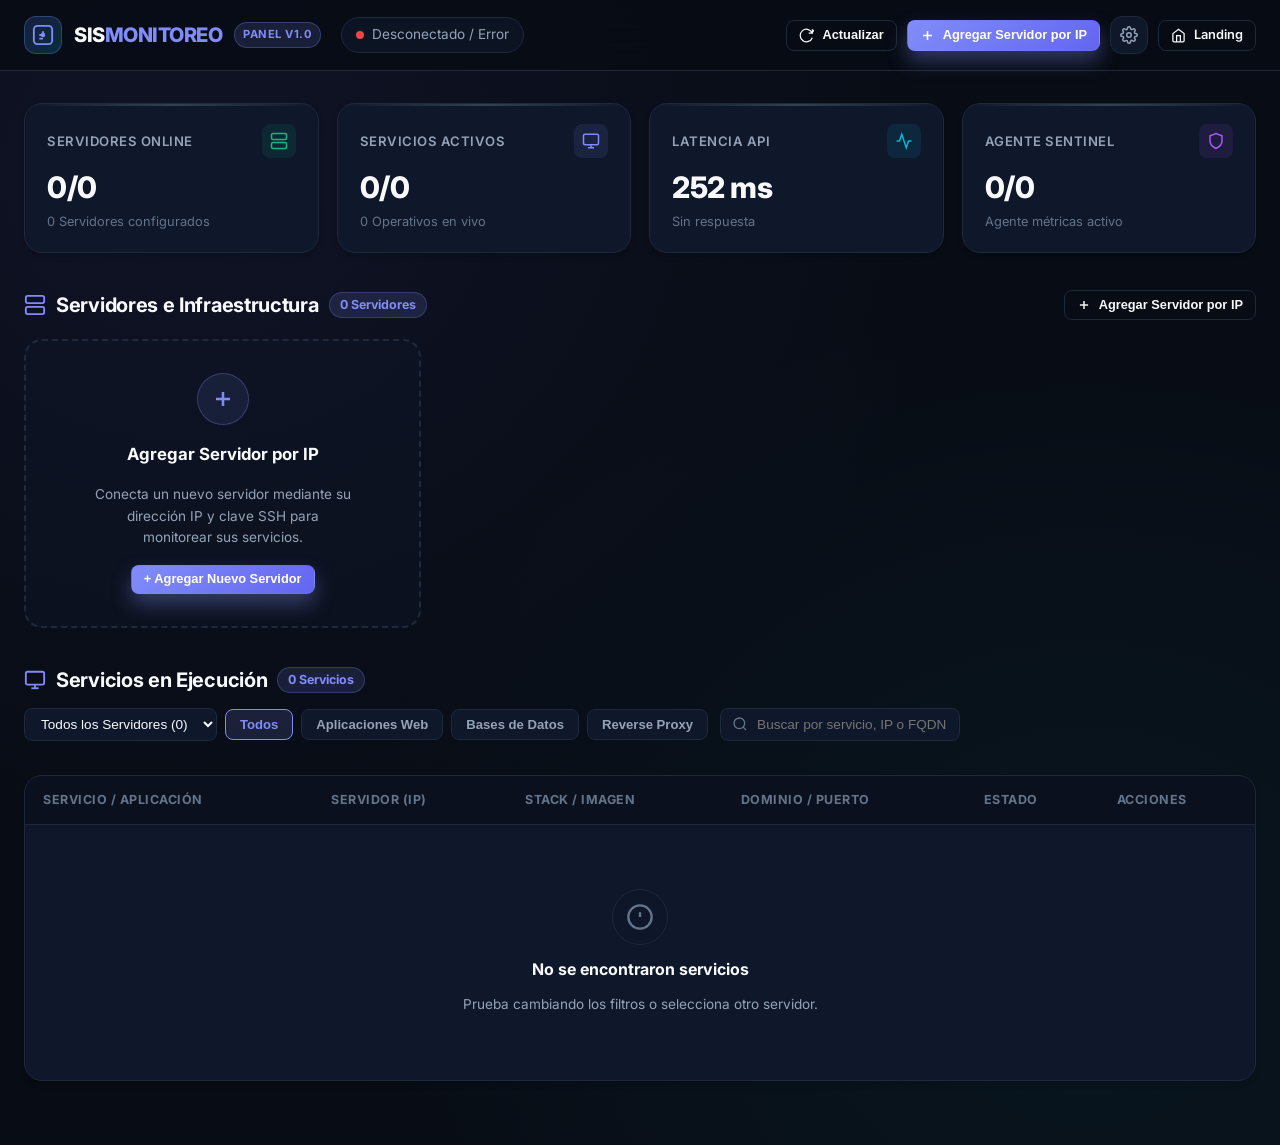
==== dashboard.html @ 20857695 "feat: panel de monitoreo con soporte para agregar servidores por IP y ver servicios en ejecucion" ====
<!DOCTYPE html>
<html lang="es">
<head>
  <meta charset="UTF-8">
  <meta name="viewport" content="width=device-width, initial-scale=1.0">
  <meta name="description" content="SIS MONITOREO — Panel de control en tiempo real para servidores, aplicaciones y servicios Docker autohospedados.">
  <title>SIS MONITOREO | Panel de Control y Servidores</title>
  <link rel="preconnect" href="https://fonts.googleapis.com">
  <link rel="preconnect" href="https://fonts.gstatic.com" crossorigin>
  <link href="https://fonts.googleapis.com/css2?family=Inter:wght@300;400;500;600;700;800&family=JetBrains+Mono:wght@400;500;600;700&display=swap" rel="stylesheet">
  <link rel="stylesheet" href="css/style.css">
  <link rel="stylesheet" href="css/dashboard.css">
</head>
<body class="dash-body">

  <!-- Header / Navigation -->
  <header class="dash-header">
    <div class="dash-nav-container">
      <div style="display:flex; align-items:center; gap:20px;">
        <a href="index.html" class="dash-brand" title="Volver a la página principal">
          <div class="dash-brand-icon">
            <svg width="22" height="22" viewBox="0 0 24 24" fill="none" stroke="currentColor" stroke-width="2">
              <rect x="2" y="2" width="20" height="20" rx="4"/>
              <path d="M12 8v4M8 12h4M12 16H8"/>
              <circle cx="12" cy="12" r="1.5" fill="currentColor"/>
            </svg>
          </div>
          <span class="dash-brand-text">SIS<span style="color:var(--primary)">MONITOREO</span></span>
          <span class="dash-brand-badge">Panel v1.0</span>
        </a>

        <!-- API Status Pill -->
        <div class="api-status-pill" id="apiStatusPill">
          <span class="status-dot" id="apiStatusDot"></span>
          <span id="apiStatusText">Conectando con Coolify...</span>
          <span class="badge-mini online" id="apiLatencyBadge" style="display:none;">0 ms</span>
        </div>
      </div>

      <!-- Action Buttons -->
      <div class="dash-actions">
        <button class="btn btn-outline btn-sm" id="btnRefresh" title="Actualizar datos de servidores y servicios">
          <svg width="15" height="15" viewBox="0 0 24 24" fill="none" stroke="currentColor" stroke-width="2">
            <path d="M21.5 2v6h-6M21.34 15.57a10 10 0 1 1-.57-8.38l5.67-5.67"/>
          </svg>
          <span>Actualizar</span>
        </button>

        <button class="btn btn-primary btn-sm" id="btnOpenAddServer">
          <svg width="15" height="15" viewBox="0 0 24 24" fill="none" stroke="currentColor" stroke-width="2.5">
            <line x1="12" y1="5" x2="12" y2="19"/>
            <line x1="5" y1="12" x2="19" y2="12"/>
          </svg>
          <span>Agregar Servidor por IP</span>
        </button>

        <button class="btn-icon" id="btnOpenConfig" title="Configurar conexión API Coolify">
          <svg width="18" height="18" viewBox="0 0 24 24" fill="none" stroke="currentColor" stroke-width="2">
            <circle cx="12" cy="12" r="3"/>
            <path d="M19.4 15a1.65 1.65 0 0 0 .33 1.82l.06.06a2 2 0 0 1 0 2.83 2 2 0 0 1-2.83 0l-.06-.06a1.65 1.65 0 0 0-1.82-.33 1.65 1.65 0 0 0-1 1.51V21a2 2 0 0 1-2 2 2 2 0 0 1-2-2v-.09A1.65 1.65 0 0 0 9 19.4a1.65 1.65 0 0 0-1.82.33l-.06.06a2 2 0 0 1-2.83 0 2 2 0 0 1 0-2.83l.06-.06a1.65 1.65 0 0 0 .33-1.82 1.65 1.65 0 0 0-1.51-1H3a2 2 0 0 1-2-2 2 2 0 0 1 2-2h.09A1.65 1.65 0 0 0 4.6 9a1.65 1.65 0 0 0-.33-1.82l-.06-.06a2 2 0 0 1 0-2.83 2 2 0 0 1 2.83 0l.06.06a1.65 1.65 0 0 0 1.82.33H9a1.65 1.65 0 0 0 1-1.51V3a2 2 0 0 1 2-2 2 2 0 0 1 2 2v.09a1.65 1.65 0 0 0 1 1.51 1.65 1.65 0 0 0 1.82-.33l.06-.06a2 2 0 0 1 2.83 0 2 2 0 0 1 0 2.83l-.06.06a1.65 1.65 0 0 0-.33 1.82V9a1.65 1.65 0 0 0 1.51 1H21a2 2 0 0 1 2 2 2 2 0 0 1-2 2h-.09a1.65 1.65 0 0 0-1.51 1z"/>
          </svg>
        </button>

        <a href="index.html" class="btn btn-outline btn-sm" title="Ir a la Landing Page">
          <svg width="15" height="15" viewBox="0 0 24 24" fill="none" stroke="currentColor" stroke-width="2">
            <path d="M3 9l9-7 9 7v11a2 2 0 0 1-2 2H5a2 2 0 0 1-2-2z"/>
            <polyline points="9 22 9 12 15 12 15 22"/>
          </svg>
          <span class="desktop-only">Landing</span>
        </a>
      </div>
    </div>
  </header>

  <!-- Main Content -->
  <main class="dash-main">

    <!-- KPI Metric Cards Row -->
    <div class="metrics-row">
      <div class="metric-card">
        <div class="metric-header">
          <span class="metric-label">Servidores Online</span>
          <div class="metric-icon-box green">
            <svg width="18" height="18" viewBox="0 0 24 24" fill="none" stroke="currentColor" stroke-width="2">
              <rect x="2" y="2" width="20" height="8" rx="2" ry="2"/>
              <rect x="2" y="14" width="20" height="8" rx="2" ry="2"/>
              <line x1="6" y1="6" x2="6.01" y2="6"/>
              <line x1="6" y1="18" x2="6.01" y2="18"/>
            </svg>
          </div>
        </div>
        <div class="metric-value" id="metricServersVal">--/--</div>
        <div class="metric-sub" id="metricServersSub">Cargando servidores...</div>
      </div>

      <div class="metric-card">
        <div class="metric-header">
          <span class="metric-label">Servicios Activos</span>
          <div class="metric-icon-box">
            <svg width="18" height="18" viewBox="0 0 24 24" fill="none" stroke="currentColor" stroke-width="2">
              <rect x="2" y="3" width="20" height="14" rx="2" ry="2"/>
              <line x1="8" y1="21" x2="16" y2="21"/>
              <line x1="12" y1="17" x2="12" y2="21"/>
            </svg>
          </div>
        </div>
        <div class="metric-value" id="metricServicesVal">--/--</div>
        <div class="metric-sub" id="metricServicesSub">Contenedores y aplicaciones</div>
      </div>

      <div class="metric-card">
        <div class="metric-header">
          <span class="metric-label">Latencia API</span>
          <div class="metric-icon-box cyan">
            <svg width="18" height="18" viewBox="0 0 24 24" fill="none" stroke="currentColor" stroke-width="2">
              <polyline points="22 12 18 12 15 21 9 3 6 12 2 12"/>
            </svg>
          </div>
        </div>
        <div class="metric-value" id="metricLatencyVal">-- ms</div>
        <div class="metric-sub" id="metricLatencySub">Comprobando...</div>
      </div>

      <div class="metric-card">
        <div class="metric-header">
          <span class="metric-label">Agente Sentinel</span>
          <div class="metric-icon-box purple">
            <svg width="18" height="18" viewBox="0 0 24 24" fill="none" stroke="currentColor" stroke-width="2">
              <path d="M12 22s8-4 8-10V5l-8-3-8 3v7c0 6 8 10 8 10z"/>
            </svg>
          </div>
        </div>
        <div class="metric-value" id="metricSentinelVal">--/--</div>
        <div class="metric-sub" id="metricSentinelSub">Métricas del sistema</div>
      </div>
    </div>

    <!-- Section: Servers Infrastructure -->
    <section class="servers-section">
      <div class="section-top-bar">
        <div class="section-heading">
          <svg width="22" height="22" viewBox="0 0 24 24" fill="none" stroke="var(--primary)" stroke-width="2">
            <rect x="2" y="2" width="20" height="8" rx="2" ry="2"/>
            <rect x="2" y="14" width="20" height="8" rx="2" ry="2"/>
            <line x1="6" y1="6" x2="6.01" y2="6"/>
            <line x1="6" y1="18" x2="6.01" y2="18"/>
          </svg>
          <h2>Servidores e Infraestructura</h2>
          <span class="section-counter" id="serversCount">0 Servidores</span>
        </div>

        <button class="btn btn-outline btn-sm" onclick="openAddServerModal()">
          <svg width="14" height="14" viewBox="0 0 24 24" fill="none" stroke="currentColor" stroke-width="2.5">
            <line x1="12" y1="5" x2="12" y2="19"/>
            <line x1="5" y1="12" x2="19" y2="12"/>
          </svg>
          <span>Agregar Servidor por IP</span>
        </button>
      </div>

      <!-- Servers Grid -->
      <div class="servers-grid" id="serversGrid">
        <!-- Rendered via JS -->
      </div>
    </section>

    <!-- Section: Running Services -->
    <section class="services-section" id="servicesSection">
      <div class="section-top-bar">
        <div class="section-heading">
          <svg width="22" height="22" viewBox="0 0 24 24" fill="none" stroke="var(--primary)" stroke-width="2">
            <rect x="2" y="3" width="20" height="14" rx="2" ry="2"/>
            <line x1="8" y1="21" x2="16" y2="21"/>
            <line x1="12" y1="17" x2="12" y2="21"/>
          </svg>
          <h2>Servicios en Ejecución</h2>
          <span class="section-counter" id="servicesCount">0 Servicios</span>
        </div>

        <!-- Filter and Search Controls -->
        <div class="filter-bar">
          <div class="filter-group">
            <select id="serverFilterSelect" style="padding:7px 12px; font-size:0.85rem; border-radius:var(--radius-sm); background:var(--bg-card); border:1px solid var(--border); color:var(--text); outline:none;">
              <option value="all">Todos los Servidores</option>
            </select>

            <button class="filter-btn active" data-type="all">Todos</button>
            <button class="filter-btn" data-type="application">Aplicaciones Web</button>
            <button class="filter-btn" data-type="database">Bases de Datos</button>
            <button class="filter-btn" data-type="proxy">Reverse Proxy</button>
          </div>

          <div class="search-input-box">
            <svg width="16" height="16" viewBox="0 0 24 24" fill="none" stroke="currentColor" stroke-width="2">
              <circle cx="11" cy="11" r="8"/>
              <line x1="21" y1="21" x2="16.65" y2="16.65"/>
            </svg>
            <input type="text" id="serviceSearchInput" placeholder="Buscar por servicio, IP o FQDN...">
          </div>
        </div>
      </div>

      <!-- Services Table -->
      <div class="services-table-wrapper">
        <table class="services-table">
          <thead>
            <tr>
              <th>Servicio / Aplicación</th>
              <th>Servidor (IP)</th>
              <th>Stack / Imagen</th>
              <th>Dominio / Puerto</th>
              <th>Estado</th>
              <th>Acciones</th>
            </tr>
          </thead>
          <tbody id="servicesTableBody">
            <!-- Rendered via JS -->
          </tbody>
        </table>
      </div>
    </section>

  </main>

  <!-- Modal: Agregar Servidor por IP -->
  <div class="modal-overlay" id="addServerModal">
    <div class="modal-card">
      <div class="modal-header">
        <h3>
          <svg width="22" height="22" viewBox="0 0 24 24" fill="none" stroke="var(--primary)" stroke-width="2">
            <rect x="2" y="2" width="20" height="8" rx="2" ry="2"/>
            <rect x="2" y="14" width="20" height="8" rx="2" ry="2"/>
            <line x1="6" y1="6" x2="6.01" y2="6"/>
            <line x1="6" y1="18" x2="6.01" y2="18"/>
          </svg>
          Agregar Servidor por IP
        </h3>
        <button class="modal-close-btn" onclick="closeAddServerModal()">
          <svg width="20" height="20" viewBox="0 0 24 24" fill="none" stroke="currentColor" stroke-width="2">
            <line x1="18" y1="6" x2="6" y2="18"/>
            <line x1="6" y1="6" x2="18" y2="18"/>
          </svg>
        </button>
      </div>

      <form id="addServerForm">
        <div class="modal-body">
          <div class="form-group">
            <label for="serverNameInput">Nombre descriptivo del Servidor</label>
            <input type="text" id="serverNameInput" placeholder="Ej: srv-web-produccion, srv-bd-01" required>
            <span class="form-hint">Un nombre que identifique la función del servidor.</span>
          </div>

          <div class="form-row-2">
            <div class="form-group">
              <label for="serverIpInput">Dirección IP o Hostname</label>
              <input type="text" id="serverIpInput" placeholder="Ej: 172.16.100.30 o 192.168.1.50" required>
              <span class="form-hint">IP accesible desde Coolify.</span>
            </div>

            <div class="form-group">
              <label for="serverPortInput">Puerto SSH</label>
              <input type="number" id="serverPortInput" value="22" min="1" max="65535" required>
              <span class="form-hint">Por defecto puerto 22.</span>
            </div>
          </div>

          <div class="form-row-2">
            <div class="form-group">
              <label for="serverUserInput">Usuario SSH</label>
              <input type="text" id="serverUserInput" value="root" required>
              <span class="form-hint">Usuario con permisos sudo/docker.</span>
            </div>

            <div class="form-group">
              <label for="serverPrivateKeySelect">Clave Privada SSH</label>
              <select id="serverPrivateKeySelect" required>
                <!-- Populated via JS -->
              </select>
              <span class="form-hint">Clave registrada en Coolify.</span>
            </div>
          </div>

          <!-- Quick SSH Agent Setup Guide -->
          <div class="form-group">
            <label>Paso Previo: Autorizar acceso SSH en el servidor remoto</label>
            <div class="code-snippet-box">
              <div class="code-snippet-header">
                <span>Comando para ejecutar en tu servidor remoto:</span>
                <button type="button" class="btn-copy-code" onclick="copyToClipboard(document.getElementById('sshCommandSnippet').textContent, 'Comando SSH copiado')">
                  <svg width="12" height="12" viewBox="0 0 24 24" fill="none" stroke="currentColor" stroke-width="2">
                    <rect x="9" y="9" width="13" height="13" rx="2" ry="2"/>
                    <path d="M5 15H4a2 2 0 0 1-2-2V4a2 2 0 0 1 2-2h9a2 2 0 0 1 2 2v1"/>
                  </svg>
                  Copiar comando
                </button>
              </div>
              <pre class="code-snippet-pre" id="sshCommandSnippet">mkdir -p ~/.ssh && echo "ssh-ed25519 AAAAC3NzaC1lZDI1NTE5AAAAIIIIie7EVIXix1uny2ltEIuTvFZTCz17aT61+4QWa6/a coolify" >> ~/.ssh/authorized_keys && chmod 700 ~/.ssh && chmod 600 ~/.ssh/authorized_keys</pre>
            </div>
            <span class="form-hint">Esto permite a Coolify conectarse por SSH, instalar el agente Sentinel y listar los servicios Docker y systemd.</span>
          </div>
        </div>

        <div class="modal-footer">
          <button type="button" class="btn btn-outline btn-sm" onclick="closeAddServerModal()">Cancelar</button>
          <button type="submit" class="btn btn-primary btn-sm" id="btnAddServerSubmit">
            Registrar y Validar Servidor
          </button>
        </div>
      </form>
    </div>
  </div>

  <!-- Modal: Instrucciones SSH / Agente -->
  <div class="modal-overlay" id="sshAgentModal">
    <div class="modal-card">
      <div class="modal-header">
        <h3>
          <svg width="22" height="22" viewBox="0 0 24 24" fill="none" stroke="var(--primary)" stroke-width="2">
            <polyline points="4 17 10 11 4 5"/>
            <line x1="12" y1="19" x2="20" y2="19"/>
          </svg>
          Instrucciones de Conexión SSH y Agente
        </h3>
        <button class="modal-close-btn" onclick="closeSshAgentModal()">
          <svg width="20" height="20" viewBox="0 0 24 24" fill="none" stroke="currentColor" stroke-width="2">
            <line x1="18" y1="6" x2="6" y2="18"/>
            <line x1="6" y1="6" x2="18" y2="18"/>
          </svg>
        </button>
      </div>

      <div class="modal-body">
        <p style="font-size:0.9rem; color:var(--text-muted);">
          Para conectar y monitorear el servidor <strong id="sshAgentTargetServer" style="color:var(--primary)">servidor</strong>, sigue estos sencillos pasos:
        </p>

        <div class="code-snippet-box">
          <div class="code-snippet-header">
            <span>Guía de Comandos:</span>
            <button type="button" class="btn-copy-code" onclick="copyToClipboard(document.getElementById('sshAgentFullCommand').textContent, 'Comandos copiados')">
              <svg width="12" height="12" viewBox="0 0 24 24" fill="none" stroke="currentColor" stroke-width="2">
                <rect x="9" y="9" width="13" height="13" rx="2" ry="2"/>
                <path d="M5 15H4a2 2 0 0 1-2-2V4a2 2 0 0 1 2-2h9a2 2 0 0 1 2 2v1"/>
              </svg>
              Copiar
            </button>
          </div>
          <pre class="code-snippet-pre" id="sshAgentFullCommand"></pre>
        </div>

        <div style="background:rgba(129, 140, 248, 0.08); border:1px solid rgba(129, 140, 248, 0.2); border-radius:var(--radius-sm); padding:12px; font-size:0.82rem; color:var(--text);">
          <strong style="color:var(--primary);">¿Cómo funciona el monitoreo?</strong><br>
          Al validar la conexión SSH, Coolify inicializa el agente <strong>Sentinel</strong> y el socket de Docker. Todos los contenedores, servicios y puertos se detectan automáticamente y se reportan en este panel en tiempo real.
        </div>
      </div>

      <div class="modal-footer">
        <button type="button" class="btn btn-primary btn-sm" onclick="closeSshAgentModal()">Entendido</button>
      </div>
    </div>
  </div>

  <!-- Modal: Configuración API Coolify -->
  <div class="modal-overlay" id="configModal">
    <div class="modal-card">
      <div class="modal-header">
        <h3>
          <svg width="22" height="22" viewBox="0 0 24 24" fill="none" stroke="var(--primary)" stroke-width="2">
            <circle cx="12" cy="12" r="3"/>
            <path d="M19.4 15a1.65 1.65 0 0 0 .33 1.82l.06.06a2 2 0 0 1 0 2.83 2 2 0 0 1-2.83 0l-.06-.06a1.65 1.65 0 0 0-1.82-.33 1.65 1.65 0 0 0-1 1.51V21a2 2 0 0 1-2 2 2 2 0 0 1-2-2v-.09A1.65 1.65 0 0 0 9 19.4a1.65 1.65 0 0 0-1.82.33l-.06.06a2 2 0 0 1-2.83 0 2 2 0 0 1 0-2.83l.06-.06a1.65 1.65 0 0 0 .33-1.82 1.65 1.65 0 0 0-1.51-1H3a2 2 0 0 1-2-2 2 2 0 0 1 2-2h.09A1.65 1.65 0 0 0 4.6 9a1.65 1.65 0 0 0-.33-1.82l-.06-.06a2 2 0 0 1 0-2.83 2 2 0 0 1 2.83 0l.06.06a1.65 1.65 0 0 0 1.82.33H9a1.65 1.65 0 0 0 1-1.51V3a2 2 0 0 1 2-2 2 2 0 0 1 2 2v.09a1.65 1.65 0 0 0 1 1.51 1.65 1.65 0 0 0 1.82-.33l.06-.06a2 2 0 0 1 2.83 0 2 2 0 0 1 0 2.83l-.06.06a1.65 1.65 0 0 0-.33 1.82V9a1.65 1.65 0 0 0 1.51 1H21a2 2 0 0 1 2 2 2 2 0 0 1-2 2h-.09a1.65 1.65 0 0 0-1.51 1z"/>
          </svg>
          Configuración API Coolify
        </h3>
        <button class="modal-close-btn" onclick="closeConfigModal()">
          <svg width="20" height="20" viewBox="0 0 24 24" fill="none" stroke="currentColor" stroke-width="2">
            <line x1="18" y1="6" x2="6" y2="18"/>
            <line x1="6" y1="6" x2="18" y2="18"/>
          </svg>
        </button>
      </div>

      <form id="configForm">
        <div class="modal-body">
          <div class="form-group">
            <label for="cfgApiUrl">URL Base de Coolify</label>
            <input type="url" id="cfgApiUrl" required placeholder="https://monitoreosrv.elalto.gob.bo">
            <span class="form-hint">Dirección de tu instancia de Coolify con HTTPS.</span>
          </div>

          <div class="form-group">
            <label for="cfgApiToken">Token de Acceso Bearer (API Token)</label>
            <input type="password" id="cfgApiToken" required placeholder="1|...">
            <span class="form-hint">Token generado en Coolify > Keys & Tokens > API Tokens.</span>
          </div>

          <div class="form-group">
            <label for="cfgRefreshInterval">Intervalo de Actualización Automática</label>
            <select id="cfgRefreshInterval">
              <option value="10">Cada 10 segundos (Alta frecuencia)</option>
              <option value="30" selected>Cada 30 segundos (Recomendado)</option>
              <option value="60">Cada 1 minuto</option>
              <option value="0">Desactivado (Solo manual)</option>
            </select>
          </div>
        </div>

        <div class="modal-footer">
          <button type="button" class="btn btn-outline btn-sm" onclick="closeConfigModal()">Cancelar</button>
          <button type="submit" class="btn btn-primary btn-sm">Guardar Configuración</button>
        </div>
      </form>
    </div>
  </div>

  <!-- Toast Container -->
  <div class="toast-container" id="toastContainer"></div>

  <!-- Scripts -->
  <script src="js/dashboard.js"></script>
</body>
</html>
---- css/style.css ----
/* ============================================
   SIS MONITOREO — Landing Page
   ============================================ */
:root {
  --bg: #080c14;
  --bg-panel: #0f172a;
  --bg-card: #111827;
  --border: #1e293b;
  --border-hover: #334155;

  --text: #f1f5f9;
  --text-muted: #94a3b8;
  --text-dim: #64748b;

  --accent: #818cf8;
  --accent-hover: #6366f1;
  --accent-glow: rgba(129, 140, 248, 0.35);

  --success: #34d399;
  --success-dark: #10b981;
  --danger: #fb7185;
  --danger-dark: #ef4444;
  --warning: #fbbf24;

  --radius: 14px;
  --radius-lg: 20px;
  --shadow: 0 20px 25px -5px rgba(0, 0, 0, 0.35),
            0 8px 10px -6px rgba(0, 0, 0, 0.25);
  --shadow-lg: 0 35px 50px -15px rgba(0, 0, 0, 0.45);

  --transition: 250ms cubic-bezier(0.4, 0, 0.2, 1);
}

* {
  margin: 0;
  padding: 0;
  box-sizing: border-box;
}

html {
  scroll-behavior: smooth;
}

body {
  background-color: var(--bg);
  color: var(--text);
  font-family: "Inter", -apple-system, BlinkMacSystemFont, "Segoe UI", Roboto,
    "Helvetica Neue", Arial, sans-serif;
  line-height: 1.6;
  overflow-x: hidden;
}

a {
  color: inherit;
  text-decoration: none;
}

img {
  display: block;
  max-width: 100%;
}

.section {
  padding: 72px 0;
  position: relative;
}

.section-alt {
  background-color: var(--bg-panel);
}

.container {
  width: 100%;
  max-width: 1200px;
  margin: 0 auto;
  padding: 0 24px;
}

/* ---------- Navbar ---------- */
.navbar {
  position: sticky;
  top: 0;
  z-index: 100;
  border-bottom: 1px solid var(--border);
  background: rgba(8, 12, 20, 0.7);
  backdrop-filter: blur(12px);
  -webkit-backdrop-filter: blur(12px);
}

.nav-container {
  max-width: 1200px;
  margin: 0 auto;
  padding: 0 24px;
  display: flex;
  align-items: center;
  justify-content: space-between;
  height: 72px;
}

.nav-logo {
  display: flex;
  align-items: center;
  gap: 10px;
  color: var(--text);
  font-weight: 800;
  font-size: 1.25rem;
  letter-spacing: -0.5px;
}

.nav-logo span {
  font-variant-numeric: tabular-nums;
}

.nav-links {
  display: flex;
  align-items: center;
  gap: 32px;
}

.nav-link {
  font-size: 0.95rem;
  font-weight: 500;
  color: var(--text-muted);
  transition: color var(--transition);
}

.nav-link:hover {
  color: var(--text);
}

.nav-actions {
  display: flex;
  align-items: center;
  gap: 12px;
}

.nav-toggle {
  display: none;
  background: transparent;
  border: none;
  cursor: pointer;
  padding: 6px;
}

.nav-toggle span {
  display: block;
  width: 22px;
  height: 2px;
  background: var(--text);
  border-radius: 2px;
  margin: 5px 0;
  transition: transform var(--transition), opacity var(--transition);
}

/* Buttons */
.btn {
  display: inline-flex;
  align-items: center;
  justify-content: center;
  gap: 8px;
  padding: 12px 24px;
  border-radius: 10px;
  font-weight: 600;
  font-size: 0.95rem;
  cursor: pointer;
  border: 1px solid transparent;
  transition: all var(--transition);
  line-height: 1;
}

.btn-primary {
  background: linear-gradient(135deg, var(--accent), #6366f1);
  color: #fff;
  box-shadow: 0 10px 20px var(--accent-glow);
}

.btn-primary:hover {
  transform: translateY(-2px);
  box-shadow: 0 15px 25px rgba(129, 140, 248, 0.45);
  filter: brightness(1.05);
}

.btn-outline {
  background: transparent;
  color: var(--text);
  border-color: var(--border);
}

.btn-outline:hover {
  border-color: var(--accent);
  color: var(--accent);
  background: rgba(129, 140, 248, 0.08);
}

.btn-lg {
  padding: 14px 28px;
  font-size: 1rem;
}

.btn-full {
  width: 100%;
}

/* ---------- Hero ---------- */
.hero {
  position: relative;
  padding-top: 120px;
  padding-bottom: 100px;
  overflow: hidden;
}

.hero::before {
  content: "";
  position: absolute;
  top: -10%;
  right: -10%;
  width: 600px;
  height: 600px;
  background: radial-gradient(circle, rgba(129, 140, 248, 0.15), transparent 60%);
  border-radius: 50%;
  z-index: -1;
}

.hero .container {
  display: grid;
  grid-template-columns: 1fr 1fr;
  gap: 64px;
  align-items: center;
}

.hero-badge {
  display: inline-flex;
  align-items: center;
  gap: 8px;
  padding: 6px 14px;
  background: rgba(129, 140, 248, 0.12);
  border: 1px solid rgba(129, 140, 248, 0.25);
  color: var(--accent);
  font-size: 0.85rem;
  font-weight: 600;
  border-radius: 999px;
  margin-bottom: 24px;
}

.hero-badge .dot {
  width: 8px;
  height: 8px;
  background: var(--success-dark);
  border-radius: 50%;
  box-shadow: 0 0 0 4px rgba(16, 185, 129, 0.2);
}

.hero-title {
  font-size: 3.25rem;
  font-weight: 800;
  line-height: 1.08;
  letter-spacing: -1px;
  margin-bottom: 20px;
  color: var(--text);
}

.hero-title span {
  /* placeholder if needed */
}

.hero-subtitle {
  font-size: 1.125rem;
  color: var(--text-muted);
  margin-bottom: 32px;
  max-width: 520px;
  line-height: 1.7;
}

.hero-cta {
  display: flex;
  gap: 16px;
  margin-bottom: 40px;
  flex-wrap: wrap;
}

.hero-stats {
  display: flex;
  gap: 24px;
  border-top: 1px solid var(--border);
  padding-top: 28px;
}

.stat {
  display: flex;
  align-items: baseline;
  gap: 6px;
}

.stat-divider {
  width: 1px;
  height: 18px;
  background: var(--border);
}

.stat-value {
  font-size: 1.5rem;
  font-weight: 800;
  color: var(--text);
  font-variant-numeric: tabular-nums;
}

.stat-label {
  font-size: 0.82rem;
  color: var(--text-dim);
}

/* Hero visual */
.hero-visual {
  position: relative;
}

.dashboard-frame {
  position: relative;
  background: var(--bg-card);
  border: 1px solid var(--border);
  border-radius: var(--radius-lg);
  padding: 24px;
  box-shadow: var(--shadow-lg);
}

.dashboard-header {
  display: flex;
  justify-content: space-between;
  align-items: center;
  margin-bottom: 20px;
  padding-bottom: 12px;
  border-bottom: 1px solid var(--border);
}

.dh-title {
  font-size: 0.95rem;
  font-weight: 600;
  color: var(--text);
}

.dh-status {
  display: flex;
  align-items: center;
  gap: 6px;
  font-size: 0.8rem;
  font-weight: 500;
  color: var(--text-muted);
}

.dh-dot {
  width: 7px;
  height: 7px;
  border-radius: 50%;
  background: var(--success-dark);
  box-shadow: 0 0 8px var(--success-dark);
}

.dh-dot.online {
  background: var(--success-dark);
}

.dashboard-grid {
  display: grid;
  grid-template-columns: repeat(3, 1fr);
  gap: 14px;
  margin-bottom: 24px;
}

.d-card {
  background: var(--bg);
  border: 1px solid var(--border);
  border-radius: 12px;
  padding: 16px;
  display: flex;
  flex-direction: column;
  gap: 4px;
}

.d-card.uptime {
  border-top: 3px solid var(--success-dark);
}

.d-card.response {
  border-top: 3px solid var(--accent);
}

.d-card.services {
  border-top: 3px solid var(--warning);
}

.d-label {
  font-size: 0.75rem;
  font-weight: 600;
  color: var(--text-dim);
  text-transform: uppercase;
  letter-spacing: 0.4px;
}

.d-value {
  font-size: 1.75rem;
  font-weight: 800;
  color: var(--text);
}

.d-trend {
  font-size: 0.78rem;
  font-weight: 500;
  color: var(--text-muted);
  margin-top: 2px;
}

.trend {
  font-weight: 700;
  margin-right: 4px;
}

.trend.up { color: var(--success-dark); }
.trend.down { color: var(--text-dim); }

.dashboard-list {
  margin-bottom: 20px;
  border: 1px solid var(--border);
  border-radius: 12px;
  overflow: hidden;
}

.dl-header {
  display: flex;
  background: var(--bg-card);
  padding: 10px 16px;
  font-size: 0.75rem;
  font-weight: 600;
  color: var(--text-dim);
  text-transform: uppercase;
  border-bottom: 1px solid var(--border);
}

.dl-item {
  display: flex;
  align-items: center;
  justify-content: space-between;
  padding: 10px 16px;
  border-bottom: 1px solid var(--border);
  font-size: 0.85rem;
}

.dl-item:last-child {
  border-bottom: none;
}

.dl-name {
  color: var(--text);
  flex: 1;
  min-width: 0;
}

.dl-badge {
  padding: 4px 10px;
  border-radius: 999px;
  font-size: 0.72rem;
  font-weight: 600;
  white-space: nowrap;
}

.dl-online {
  background: rgba(16, 185, 129, 0.15);
  color: var(--success-dark);
  border: 1px solid rgba(16, 185, 129, 0.3);
}

.dl-degraded {
  background: rgba(251, 191, 36, 0.15);
  color: var(--warning);
  border: 1px solid rgba(251, 191, 36, 0.3);
}

.dl-offline {
  background: rgba(239, 68, 68, 0.15);
  color: var(--danger-dark);
  border: 1px solid rgba(239, 68, 68, 0.3);
}

.dl-time {
  color: var(--text-muted);
  font-variant-numeric: tabular-nums;
}

.dashboard-sparkline {
  height: 70px;
  border-radius: 8px;
  overflow: hidden;
  background: rgba(129, 140, 248, 0.05);
}

/* ---------- Section headers ---------- */
.section-header {
  text-align: center;
  max-width: 720px;
  margin: 0 auto 56px;
}

.section-kicker {
  display: inline-flex;
  align-items: center;
  gap: 8px;
  padding: 6px 16px;
  background: rgba(129, 140, 248, 0.1);
  border: 1px solid rgba(129, 140, 248, 0.2);
  color: var(--accent);
  font-size: 0.8rem;
  font-weight: 600;
  border-radius: 999px;
  text-transform: uppercase;
  letter-spacing: 0.5px;
  margin-bottom: 14px;
}

.section-kicker::before {
  content: "";
  width: 6px;
  height: 6px;
  background: var(--accent);
  border-radius: 50%;
}

.section-title {
  font-size: 2.5rem;
  font-weight: 800;
  line-height: 1.15;
  letter-spacing: -0.5px;
  margin-bottom: 14px;
}

.section-text {
  font-size: 1.05rem;
  color: var(--text-muted);
  max-width: 640px;
  margin: 0 auto;
}

/* ---------- Features ---------- */
.features-grid {
  display: grid;
  grid-template-columns: repeat(3, 1fr);
  gap: 28px;
}

.feature-card {
  background: var(--bg-card);
  border: 1px solid var(--border);
  border-radius: var(--radius);
  padding: 32px 28px;
  transition: transform var(--transition), border-color var(--transition);
}

.feature-card:hover {
  transform: translateY(-4px);
  border-color: var(--border-hover);
}

.feature-icon {
  width: 48px;
  height: 48px;
  background: linear-gradient(135deg, var(--accent), #6366f1);
  border-radius: 12px;
  display: flex;
  align-items: center;
  justify-content: center;
  color: #fff;
  margin-bottom: 20px;
  box-shadow: 0 8px 16px var(--accent-glow);
}

.feature-icon svg {
  width: 24px;
  height: 24px;
}

.feature-badge {
  display: inline-block;
  padding: 4px 10px;
  background: rgba(129, 140, 248, 0.12);
  border: 1px solid rgba(129, 140, 248, 0.25);
  color: var(--accent);
  font-size: 0.72rem;
  font-weight: 600;
  border-radius: 6px;
  margin-bottom: 16px;
}

.feature-name {
  font-size: 1.15rem;
  font-weight: 700;
  margin-bottom: 12px;
  color: var(--text);
}

.feature-text {
  font-size: 0.95rem;
  color: var(--text-muted);
  line-height: 1.65;
}

/* ---------- How it works ---------- */
.steps {
  display: grid;
  grid-template-columns: repeat(3, 1fr);
  gap: 28px;
}

.step {
  background: var(--bg-card);
  border: 1px solid var(--border);
  border-radius: var(--radius-lg);
  padding: 40px 28px;
  position: relative;
  overflow: hidden;
}

.step::before {
  content: "";
  position: absolute;
  top: 0;
  left: 0;
  right: 0;
  height: 3px;
  background: linear-gradient(90deg, var(--accent), #6366f1);
}

.step-number {
  font-size: 2rem;
  font-weight: 900;
  color: var(--text-dim);
  margin-bottom: 20px;
}

.step-title {
  font-size: 1.25rem;
  font-weight: 700;
  margin-bottom: 12px;
  color: var(--text);
}

.step-text {
  font-size: 0.95rem;
  color: var(--text-muted);
  line-height: 1.6;
}

/* ---------- Pricing ---------- */
.pricing-grid {
  display: grid;
  grid-template-columns: repeat(3, 1fr);
  gap: 24px;
}

.pricing-card {
  background: var(--bg-card);
  border: 1px solid var(--border);
  border-radius: var(--radius-lg);
  padding: 40px 32px;
  display: flex;
  flex-direction: column;
  position: relative;
  transition: transform var(--transition), border-color var(--transition);
}

.pricing-card:hover {
  transform: translateY(-4px);
  border-color: var(--border-hover);
}

.pricing-card--featured {
  border-color: var(--accent);
  box-shadow: var(--shadow-lg);
  z-index: 1;
}

.pricing-ribbon {
  position: absolute;
  top: 16px;
  right: -16px;
  padding: 4px 40px;
  background: var(--accent);
  color: #fff;
  font-size: 0.75rem;
  font-weight: 700;
  text-transform: uppercase;
  letter-spacing: 0.5px;
  transform: rotate(45deg) translateY(-8px);
  transform-origin: top right;
  box-shadow: 0 4px 12px var(--accent-glow);
}

.pricing-head {
  margin-bottom: 28px;
}

.pricing-name {
  font-size: 1.5rem;
  font-weight: 800;
  margin-bottom: 10px;
  color: var(--text);
}

.pricing-price {
  display: flex;
  align-items: baseline;
  gap: 2px;
  font-size: 3rem;
  font-weight: 900;
  margin-bottom: 8px;
  color: var(--text);
  letter-spacing: -1px;
}

.pricing-price .currency {
  font-size: 1.25rem;
  color: var(--text-muted);
}

.pricing-price .period {
  font-size: 1rem;
  color: var(--text-muted);
  font-weight: 500;
}

.pricing-desc {
  font-size: 0.95rem;
  color: var(--text-muted);
}

.pricing-list {
  list-style: none;
  margin-bottom: 32px;
  flex: 1;
}

.pricing-list li {
  display: flex;
  align-items: center;
  gap: 12px;
  font-size: 0.95rem;
  color: var(--text-muted);
  margin-bottom: 14px;
}

.pricing-list .check {
  color: var(--success-dark);
  font-weight: 700;
}

/* ---------- FAQ ---------- */
.faq-grid {
  display: grid;
  grid-template-columns: repeat(2, 1fr);
  gap: 20px;
}

.faq-item {
  background: var(--bg-card);
  border: 1px solid var(--border);
  border-radius: var(--radius);
  overflow: hidden;
}

.faq-question {
  width: 100%;
  text-align: left;
  background: transparent;
  border: none;
  padding: 20px 24px;
  font-size: 1rem;
  font-weight: 600;
  color: var(--text);
  cursor: pointer;
  transition: background var(--transition);
  display: flex;
  justify-content: space-between;
  align-items: center;
}

.faq-question:hover {
  background: rgba(255, 255, 255, 0.03);
}

.faq-question::after {
  content: "+";
  font-size: 1.25rem;
  color: var(--accent);
  font-weight: 700;
}

.faq-answer {
  padding: 0 24px 20px;
  font-size: 0.95rem;
  color: var(--text-muted);
  line-height: 1.65;
}

.faq-answer[hidden] {
  display: none;
}

/* ---------- CTA ---------- */
.cta-section {
  overflow: hidden;
}

.cta-card {
  background: linear-gradient(135deg, #0f172a 0%, #111827 100%);
  border: 1px solid var(--border);
  border-radius: var(--radius-lg);
  padding: 64px 40px;
  text-align: center;
  box-shadow: var(--shadow-lg);
  position: relative;
  overflow: hidden;
}

.cta-card::before {
  content: "";
  position: absolute;
  top: -50%;
  left: -50%;
  width: 200%;
  height: 200%;
  background: radial-gradient(circle at 30% 20%, rgba(129, 140, 248, 0.12), transparent 55%);
  z-index: 0;
}

.cta-content {
  position: relative;
  z-index: 1;
}

.cta-title {
  font-size: 2.25rem;
  font-weight: 800;
  margin-bottom: 14px;
  letter-spacing: -0.5px;
}

.cta-text {
  font-size: 1.1rem;
  color: var(--text-muted);
  margin-bottom: 28px;
  max-width: 600px;
  margin-left: auto;
  margin-right: auto;
}

/* ---------- Footer ---------- */
.footer {
  border-top: 1px solid var(--border);
  padding: 60px 0 32px;
}

.footer-grid {
  display: grid;
  grid-template-columns: 260px repeat(3, 1fr);
  gap: 40px;
  align-items: start;
}

.footer-brand .nav-logo {
  margin-bottom: 16px;
}

.footer-text {
  font-size: 0.9rem;
  color: var(--text-muted);
  line-height: 1.7;
  max-width: 240px;
}

.footer-col h4 {
  font-size: 1rem;
  font-weight: 700;
  margin-bottom: 18px;
  color: var(--text);
}

.footer-col a {
  display: block;
  font-size: 0.9rem;
  color: var(--text-muted);
  margin-bottom: 12px;
  transition: color var(--transition);
}

.footer-col a:hover {
  color: var(--accent);
}

.footer-bottom {
  margin-top: 48px;
  padding-top: 32px;
  border-top: 1px solid var(--border);
  text-align: center;
  font-size: 0.85rem;
  color: var(--text-dim);
}

/* ---------- Reveal animation ---------- */
.reveal {
  opacity: 0;
  transform: translateY(24px);
  transition: opacity 600ms ease, transform 600ms ease;
}

.reveal.active {
  opacity: 1;
  transform: translateY(0);
}

/* ---------- Responsive ---------- */
@media (max-width: 992px) {
  .hero .container {
    grid-template-columns: 1fr;
    gap: 48px;
    text-align: center;
  }

  .hero-title {
    font-size: 2.5rem;
  }

  .hero-cta {
    justify-content: center;
  }

  .hero-stats {
    justify-content: center;
  }

  .dashboard-frame {
    max-width: 520px;
    margin: 0 auto;
  }

  .features-grid,
  .steps {
    grid-template-columns: repeat(2, 1fr);
  }

  .faq-grid {
    grid-template-columns: 1fr;
  }

  .pricing-grid {
    grid-template-columns: 1fr;
    max-width: 420px;
    margin: 0 auto;
  }

  .footer-grid {
    grid-template-columns: 1fr;
    gap: 32px;
  }
}

@media (max-width: 640px) {
  .section {
    padding: 56px 0;
  }

  .section-title {
    font-size: 1.9rem;
  }

  .hero-title {
    font-size: 2rem;
  }

  .features-grid,
  .steps {
    grid-template-columns: 1fr;
  }

  .dashboard-grid {
    grid-template-columns: 1fr;
  }

  .nav-links {
    position: fixed;
    top: 72px;
    left: 0;
    right: 0;
    background: rgba(8, 12, 20, 0.95);
    backdrop-filter: blur(12px);
    flex-direction: column;
    padding: 32px 24px;
    gap: 16px;
    align-items: stretch;
    border-bottom: 1px solid var(--border);
    clip-path: inset(0 100% 0 0);
    transition: clip-path 300ms ease;
  }

  .nav-links.open {
    clip-path: inset(0 0 0 0);
  }

  .nav-actions .btn-outline {
    display: none;
  }

  .nav-toggle {
    display: block;
  }

  .hero-stats {
    flex-wrap: wrap;
    gap: 16px;
  }

  .stat-divider {
    display: none;
  }

  .cta-title {
    font-size: 1.75rem;
  }
}
---- css/dashboard.css ----
/* ========================================================
   SIS MONITOREO — Dashboard Stylesheet
   Modern, Ultra-responsive Dark Glassmorphism Design
   ======================================================== */

:root {
  --bg-dash: #080c14;
  --bg-card: #0f172a;
  --bg-card-hover: #162035;
  --bg-glass: rgba(15, 23, 42, 0.75);
  --bg-glass-input: rgba(17, 24, 39, 0.85);

  --border: #1e293b;
  --border-light: #334155;
  --border-focus: #818cf8;

  --text: #f8fafc;
  --text-muted: #94a3b8;
  --text-dim: #64748b;

  --primary: #818cf8;
  --primary-hover: #6366f1;
  --primary-glow: rgba(129, 140, 248, 0.35);

  --online: #10b981;
  --online-glow: rgba(16, 185, 129, 0.3);
  --warning: #f59e0b;
  --warning-glow: rgba(245, 158, 11, 0.3);
  --offline: #ef4444;
  --offline-glow: rgba(239, 68, 68, 0.3);

  --cyan: #06b6d4;
  --purple: #a855f7;

  --radius-sm: 8px;
  --radius-md: 12px;
  --radius-lg: 18px;

  --shadow-sm: 0 4px 6px -1px rgba(0, 0, 0, 0.2);
  --shadow-md: 0 10px 15px -3px rgba(0, 0, 0, 0.3), 0 4px 6px -4px rgba(0, 0, 0, 0.3);
  --shadow-lg: 0 20px 25px -5px rgba(0, 0, 0, 0.4), 0 8px 10px -6px rgba(0, 0, 0, 0.4);
  --shadow-glow: 0 0 25px -5px var(--primary-glow);

  --transition: 200ms cubic-bezier(0.4, 0, 0.2, 1);
}

/* Base */
body.dash-body {
  background-color: var(--bg-dash);
  background-image: 
    radial-gradient(at 15% 15%, rgba(99, 102, 241, 0.08) 0px, transparent 50%),
    radial-gradient(at 85% 85%, rgba(6, 182, 212, 0.06) 0px, transparent 50%);
  color: var(--text);
  font-family: 'Inter', -apple-system, BlinkMacSystemFont, 'Segoe UI', Roboto, sans-serif;
  min-height: 100vh;
  display: flex;
  flex-direction: column;
}

/* Dashboard Header */
.dash-header {
  position: sticky;
  top: 0;
  z-index: 100;
  background: rgba(8, 12, 20, 0.85);
  backdrop-filter: blur(16px);
  -webkit-backdrop-filter: blur(16px);
  border-bottom: 1px solid var(--border);
}

.dash-nav-container {
  max-width: 1400px;
  margin: 0 auto;
  padding: 0 24px;
  height: 70px;
  display: flex;
  align-items: center;
  justify-content: space-between;
  gap: 16px;
}

.dash-brand {
  display: flex;
  align-items: center;
  gap: 12px;
  text-decoration: none;
  color: var(--text);
}

.dash-brand-icon {
  width: 38px;
  height: 38px;
  background: linear-gradient(135deg, rgba(99, 102, 241, 0.2), rgba(6, 182, 212, 0.2));
  border: 1px solid rgba(129, 140, 248, 0.3);
  border-radius: var(--radius-md);
  display: flex;
  align-items: center;
  justify-content: center;
  color: var(--primary);
}

.dash-brand-text {
  font-size: 1.25rem;
  font-weight: 800;
  letter-spacing: -0.5px;
}

.dash-brand-badge {
  font-size: 0.7rem;
  font-weight: 700;
  padding: 3px 8px;
  background: rgba(129, 140, 248, 0.15);
  color: var(--primary);
  border: 1px solid rgba(129, 140, 248, 0.3);
  border-radius: 20px;
  letter-spacing: 0.5px;
  text-transform: uppercase;
}

/* Status Pill in Header */
.api-status-pill {
  display: inline-flex;
  align-items: center;
  gap: 8px;
  padding: 6px 14px;
  background: rgba(15, 23, 42, 0.7);
  border: 1px solid var(--border);
  border-radius: 30px;
  font-size: 0.85rem;
  color: var(--text-muted);
}

.status-dot {
  width: 8px;
  height: 8px;
  border-radius: 50%;
  background-color: var(--offline);
  position: relative;
}

.status-dot.online {
  background-color: var(--online);
  box-shadow: 0 0 10px var(--online);
}

.status-dot.online::after {
  content: '';
  position: absolute;
  top: -3px;
  left: -3px;
  width: 14px;
  height: 14px;
  border-radius: 50%;
  background-color: rgba(16, 185, 129, 0.4);
  animation: pulse-ring 2s infinite;
}

.status-dot.warning {
  background-color: var(--warning);
  box-shadow: 0 0 10px var(--warning);
}

@keyframes pulse-ring {
  0% { transform: scale(0.8); opacity: 0.8; }
  50% { transform: scale(1.4); opacity: 0; }
  100% { transform: scale(0.8); opacity: 0; }
}

/* Header Action Buttons */
.dash-actions {
  display: flex;
  align-items: center;
  gap: 10px;
}

.btn-icon {
  width: 38px;
  height: 38px;
  padding: 0;
  display: inline-flex;
  align-items: center;
  justify-content: center;
  border-radius: var(--radius-md);
  background: var(--bg-card);
  border: 1px solid var(--border);
  color: var(--text-muted);
  cursor: pointer;
  transition: all var(--transition);
}

.btn-icon:hover {
  background: var(--bg-card-hover);
  color: var(--text);
  border-color: var(--border-light);
}

.btn-icon.spinning svg {
  animation: spin 1s linear infinite;
}

@keyframes spin {
  100% { transform: rotate(360deg); }
}

/* Main Container */
.dash-main {
  flex: 1;
  max-width: 1400px;
  width: 100%;
  margin: 0 auto;
  padding: 32px 24px 64px;
  display: flex;
  flex-direction: column;
  gap: 36px;
}

/* Metric / KPI Cards */
.metrics-row {
  display: grid;
  grid-template-columns: repeat(auto-fit, minmax(230px, 1fr));
  gap: 18px;
}

.metric-card {
  background: var(--bg-card);
  border: 1px solid var(--border);
  border-radius: var(--radius-lg);
  padding: 20px 22px;
  position: relative;
  overflow: hidden;
  transition: all var(--transition);
  box-shadow: var(--shadow-sm);
}

.metric-card:hover {
  border-color: var(--border-light);
  transform: translateY(-2px);
  box-shadow: var(--shadow-md);
}

.metric-card::before {
  content: '';
  position: absolute;
  top: 0;
  left: 0;
  right: 0;
  height: 2px;
  background: linear-gradient(90deg, transparent, var(--border-light), transparent);
}

.metric-header {
  display: flex;
  align-items: center;
  justify-content: space-between;
  margin-bottom: 12px;
}

.metric-label {
  font-size: 0.82rem;
  font-weight: 600;
  color: var(--text-muted);
  text-transform: uppercase;
  letter-spacing: 0.5px;
}

.metric-icon-box {
  width: 34px;
  height: 34px;
  border-radius: var(--radius-sm);
  background: rgba(129, 140, 248, 0.1);
  color: var(--primary);
  display: flex;
  align-items: center;
  justify-content: center;
}

.metric-icon-box.green {
  background: rgba(16, 185, 129, 0.1);
  color: var(--online);
}

.metric-icon-box.cyan {
  background: rgba(6, 182, 212, 0.1);
  color: var(--cyan);
}

.metric-icon-box.purple {
  background: rgba(168, 85, 247, 0.1);
  color: var(--purple);
}

.metric-value {
  font-size: 1.85rem;
  font-weight: 800;
  letter-spacing: -0.5px;
  line-height: 1.2;
}

.metric-sub {
  margin-top: 6px;
  font-size: 0.8rem;
  color: var(--text-dim);
  display: flex;
  align-items: center;
  gap: 6px;
}

.metric-sub .badge-mini {
  padding: 2px 6px;
  border-radius: 4px;
  font-size: 0.72rem;
  font-weight: 600;
}

.badge-mini.online {
  background: rgba(16, 185, 129, 0.15);
  color: var(--online);
}

/* Sections Styling */
.section-top-bar {
  display: flex;
  align-items: center;
  justify-content: space-between;
  margin-bottom: 18px;
  flex-wrap: wrap;
  gap: 12px;
}

.section-heading {
  display: flex;
  align-items: center;
  gap: 10px;
}

.section-heading h2 {
  font-size: 1.25rem;
  font-weight: 700;
  letter-spacing: -0.3px;
}

.section-counter {
  background: rgba(129, 140, 248, 0.15);
  color: var(--primary);
  border: 1px solid rgba(129, 140, 248, 0.25);
  padding: 2px 10px;
  border-radius: 20px;
  font-size: 0.78rem;
  font-weight: 700;
}

/* Server Cards Grid */
.servers-grid {
  display: grid;
  grid-template-columns: repeat(auto-fill, minmax(360px, 1fr));
  gap: 20px;
}

.server-card {
  background: var(--bg-card);
  border: 1px solid var(--border);
  border-radius: var(--radius-lg);
  padding: 22px;
  display: flex;
  flex-direction: column;
  gap: 18px;
  transition: all var(--transition);
  box-shadow: var(--shadow-sm);
  position: relative;
}

.server-card:hover {
  border-color: var(--border-light);
  box-shadow: var(--shadow-md);
  transform: translateY(-2px);
}

.server-card.active-selected {
  border-color: var(--primary);
  box-shadow: var(--shadow-glow);
}

.server-card-top {
  display: flex;
  align-items: flex-start;
  justify-content: space-between;
  gap: 12px;
}

.server-info {
  display: flex;
  align-items: center;
  gap: 14px;
}

.server-avatar {
  width: 44px;
  height: 44px;
  border-radius: var(--radius-md);
  background: linear-gradient(135deg, rgba(30, 41, 59, 0.9), rgba(15, 23, 42, 0.9));
  border: 1px solid var(--border-light);
  display: flex;
  align-items: center;
  justify-content: center;
  color: var(--primary);
  flex-shrink: 0;
}

.server-title-group h3 {
  font-size: 1.05rem;
  font-weight: 700;
  display: flex;
  align-items: center;
  gap: 8px;
}

.server-desc {
  font-size: 0.8rem;
  color: var(--text-dim);
  margin-top: 2px;
}

/* IP & Network Pill */
.server-ip-box {
  display: inline-flex;
  align-items: center;
  gap: 8px;
  background: rgba(8, 12, 20, 0.6);
  border: 1px solid var(--border);
  padding: 6px 12px;
  border-radius: var(--radius-sm);
  font-family: 'JetBrains Mono', Consolas, monospace;
  font-size: 0.85rem;
  color: #38bdf8;
  cursor: pointer;
  transition: all var(--transition);
  width: fit-content;
}

.server-ip-box:hover {
  background: rgba(8, 12, 20, 0.9);
  border-color: #38bdf8;
  color: #7dd3fc;
}

.server-ip-box svg {
  opacity: 0.7;
}

/* Server Stats in Card */
.server-meta-grid {
  display: grid;
  grid-template-columns: repeat(3, 1fr);
  gap: 10px;
  background: rgba(8, 12, 20, 0.4);
  padding: 12px;
  border-radius: var(--radius-md);
  border: 1px solid rgba(255, 255, 255, 0.03);
}

.server-meta-item {
  display: flex;
  flex-direction: column;
  gap: 3px;
}

.server-meta-item .meta-k {
  font-size: 0.72rem;
  color: var(--text-dim);
  text-transform: uppercase;
}

.server-meta-item .meta-v {
  font-size: 0.85rem;
  font-weight: 600;
  color: var(--text);
  white-space: nowrap;
  overflow: hidden;
  text-overflow: ellipsis;
}

/* Server Card Actions */
.server-card-actions {
  display: flex;
  align-items: center;
  justify-content: space-between;
  gap: 8px;
  padding-top: 4px;
  border-top: 1px solid rgba(255, 255, 255, 0.05);
}

/* Add Server Card Placeholder */
.add-server-card {
  background: rgba(15, 23, 42, 0.4);
  border: 2px dashed var(--border);
  border-radius: var(--radius-lg);
  padding: 32px 24px;
  display: flex;
  flex-direction: column;
  align-items: center;
  justify-content: center;
  gap: 16px;
  text-align: center;
  cursor: pointer;
  transition: all var(--transition);
  min-height: 240px;
}

.add-server-card:hover {
  border-color: var(--primary);
  background: rgba(129, 140, 248, 0.04);
  transform: translateY(-2px);
}

.add-server-icon {
  width: 52px;
  height: 52px;
  border-radius: 50%;
  background: rgba(129, 140, 248, 0.1);
  border: 1px solid rgba(129, 140, 248, 0.3);
  display: flex;
  align-items: center;
  justify-content: center;
  color: var(--primary);
}

.add-server-card h4 {
  font-size: 1.05rem;
  font-weight: 700;
}

.add-server-card p {
  font-size: 0.85rem;
  color: var(--text-muted);
  max-width: 260px;
}

/* Services Filter Bar */
.filter-bar {
  display: flex;
  align-items: center;
  justify-content: space-between;
  gap: 12px;
  margin-bottom: 16px;
  flex-wrap: wrap;
}

.filter-group {
  display: flex;
  align-items: center;
  gap: 8px;
  flex-wrap: wrap;
}

.filter-btn {
  padding: 7px 14px;
  border-radius: var(--radius-sm);
  background: var(--bg-card);
  border: 1px solid var(--border);
  color: var(--text-muted);
  font-size: 0.82rem;
  font-weight: 600;
  cursor: pointer;
  transition: all var(--transition);
}

.filter-btn:hover {
  border-color: var(--border-light);
  color: var(--text);
}

.filter-btn.active {
  background: rgba(129, 140, 248, 0.15);
  border-color: var(--primary);
  color: var(--primary);
}

.search-input-box {
  position: relative;
  min-width: 240px;
}

.search-input-box svg {
  position: absolute;
  left: 12px;
  top: 50%;
  transform: translateY(-50%);
  color: var(--text-dim);
  pointer-events: none;
}

.search-input-box input {
  width: 100%;
  padding: 8px 12px 8px 36px;
  background: var(--bg-card);
  border: 1px solid var(--border);
  border-radius: var(--radius-sm);
  color: var(--text);
  font-size: 0.85rem;
  outline: none;
  transition: all var(--transition);
}

.search-input-box input:focus {
  border-color: var(--primary);
  box-shadow: 0 0 0 2px rgba(129, 140, 248, 0.2);
}

/* Services Table */
.services-table-wrapper {
  background: var(--bg-card);
  border: 1px solid var(--border);
  border-radius: var(--radius-lg);
  overflow: hidden;
  box-shadow: var(--shadow-sm);
}

.services-table {
  width: 100%;
  border-collapse: collapse;
  text-align: left;
  font-size: 0.9rem;
}

.services-table th {
  background: rgba(8, 12, 20, 0.6);
  padding: 14px 18px;
  font-size: 0.78rem;
  font-weight: 700;
  text-transform: uppercase;
  color: var(--text-dim);
  border-bottom: 1px solid var(--border);
  letter-spacing: 0.5px;
}

.services-table td {
  padding: 16px 18px;
  border-bottom: 1px solid rgba(255, 255, 255, 0.04);
  color: var(--text);
  vertical-align: middle;
}

.services-table tr:last-child td {
  border-bottom: none;
}

.services-table tr:hover td {
  background: rgba(255, 255, 255, 0.02);
}

/* Service Row Elements */
.service-cell-main {
  display: flex;
  align-items: center;
  gap: 12px;
}

.service-type-icon {
  width: 38px;
  height: 38px;
  border-radius: var(--radius-md);
  background: rgba(129, 140, 248, 0.1);
  color: var(--primary);
  display: flex;
  align-items: center;
  justify-content: center;
  flex-shrink: 0;
}

.service-type-icon.db {
  background: rgba(245, 158, 11, 0.1);
  color: var(--warning);
}

.service-type-icon.docker {
  background: rgba(6, 182, 212, 0.1);
  color: var(--cyan);
}

.service-type-icon.proxy {
  background: rgba(168, 85, 247, 0.1);
  color: var(--purple);
}

.service-name {
  font-weight: 700;
  font-size: 0.95rem;
  color: var(--text);
}

.service-repo {
  font-size: 0.78rem;
  color: var(--text-dim);
  margin-top: 1px;
}

/* Status Badges */
.status-badge {
  display: inline-flex;
  align-items: center;
  gap: 6px;
  padding: 5px 12px;
  border-radius: 20px;
  font-size: 0.78rem;
  font-weight: 700;
  letter-spacing: 0.3px;
  width: fit-content;
}

.status-badge.online {
  background: rgba(16, 185, 129, 0.15);
  color: #34d399;
  border: 1px solid rgba(16, 185, 129, 0.3);
}

.status-badge.degraded {
  background: rgba(245, 158, 11, 0.15);
  color: #fbbf24;
  border: 1px solid rgba(245, 158, 11, 0.3);
}

.status-badge.offline {
  background: rgba(239, 68, 68, 0.15);
  color: #f87171;
  border: 1px solid rgba(239, 68, 68, 0.3);
}

/* Service Link Pill */
.link-pill {
  display: inline-flex;
  align-items: center;
  gap: 6px;
  color: #38bdf8;
  font-size: 0.82rem;
  text-decoration: none;
  padding: 4px 10px;
  background: rgba(56, 189, 248, 0.08);
  border: 1px solid rgba(56, 189, 248, 0.2);
  border-radius: var(--radius-sm);
  transition: all var(--transition);
}

.link-pill:hover {
  background: rgba(56, 189, 248, 0.15);
  color: #7dd3fc;
}

/* Action Button Small */
.btn-sm {
  padding: 7px 12px;
  font-size: 0.8rem;
  font-weight: 600;
  border-radius: var(--radius-sm);
}

/* Modal Windows */
.modal-overlay {
  position: fixed;
  inset: 0;
  z-index: 1000;
  background: rgba(3, 7, 18, 0.8);
  backdrop-filter: blur(8px);
  -webkit-backdrop-filter: blur(8px);
  display: flex;
  align-items: center;
  justify-content: center;
  padding: 20px;
  opacity: 0;
  pointer-events: none;
  transition: opacity var(--transition);
}

.modal-overlay.open {
  opacity: 1;
  pointer-events: auto;
}

.modal-card {
  background: #0f172a;
  border: 1px solid var(--border-light);
  border-radius: var(--radius-lg);
  width: 100%;
  max-width: 580px;
  box-shadow: var(--shadow-lg), 0 0 50px -10px var(--primary-glow);
  overflow: hidden;
  transform: scale(0.95) translateY(10px);
  transition: transform var(--transition);
  display: flex;
  flex-direction: column;
  max-height: 90vh;
}

.modal-overlay.open .modal-card {
  transform: scale(1) translateY(0);
}

.modal-header {
  padding: 20px 24px;
  border-bottom: 1px solid var(--border);
  display: flex;
  align-items: center;
  justify-content: space-between;
}

.modal-header h3 {
  font-size: 1.2rem;
  font-weight: 700;
  display: flex;
  align-items: center;
  gap: 10px;
}

.modal-close-btn {
  background: transparent;
  border: none;
  color: var(--text-muted);
  cursor: pointer;
  padding: 6px;
  border-radius: var(--radius-sm);
  display: flex;
  align-items: center;
  justify-content: center;
  transition: all var(--transition);
}

.modal-close-btn:hover {
  background: var(--bg-card-hover);
  color: var(--text);
}

.modal-body {
  padding: 24px;
  overflow-y: auto;
  display: flex;
  flex-direction: column;
  gap: 18px;
}

.modal-footer {
  padding: 16px 24px;
  border-top: 1px solid var(--border);
  background: rgba(8, 12, 20, 0.5);
  display: flex;
  align-items: center;
  justify-content: flex-end;
  gap: 12px;
}

/* Form Groups */
.form-group {
  display: flex;
  flex-direction: column;
  gap: 6px;
}

.form-group label {
  font-size: 0.85rem;
  font-weight: 600;
  color: var(--text-muted);
}

.form-group input,
.form-group select,
.form-group textarea {
  width: 100%;
  padding: 10px 14px;
  background: var(--bg-dash);
  border: 1px solid var(--border);
  border-radius: var(--radius-sm);
  color: var(--text);
  font-size: 0.9rem;
  font-family: inherit;
  outline: none;
  transition: all var(--transition);
}

.form-group input:focus,
.form-group select:focus,
.form-group textarea:focus {
  border-color: var(--primary);
  box-shadow: 0 0 0 2px rgba(129, 140, 248, 0.25);
}

.form-row-2 {
  display: grid;
  grid-template-columns: 1fr 1fr;
  gap: 14px;
}

.form-hint {
  font-size: 0.78rem;
  color: var(--text-dim);
}

/* Code Snippet Box in Modal */
.code-snippet-box {
  background: #080c14;
  border: 1px solid var(--border);
  border-radius: var(--radius-sm);
  padding: 12px;
  position: relative;
}

.code-snippet-header {
  display: flex;
  align-items: center;
  justify-content: space-between;
  margin-bottom: 8px;
  font-size: 0.75rem;
  color: var(--text-dim);
  text-transform: uppercase;
  font-weight: 700;
}

.code-snippet-pre {
  font-family: 'JetBrains Mono', Consolas, monospace;
  font-size: 0.8rem;
  color: #a5f3fc;
  white-space: pre-wrap;
  word-break: break-all;
  line-height: 1.5;
}

.btn-copy-code {
  background: rgba(129, 140, 248, 0.15);
  color: var(--primary);
  border: 1px solid rgba(129, 140, 248, 0.3);
  padding: 4px 10px;
  border-radius: 4px;
  font-size: 0.75rem;
  font-weight: 600;
  cursor: pointer;
  display: inline-flex;
  align-items: center;
  gap: 4px;
}

.btn-copy-code:hover {
  background: rgba(129, 140, 248, 0.25);
}

/* Toast Notifications */
.toast-container {
  position: fixed;
  bottom: 24px;
  right: 24px;
  z-index: 2000;
  display: flex;
  flex-direction: column;
  gap: 10px;
  pointer-events: none;
}

.toast {
  pointer-events: auto;
  background: #0f172a;
  border: 1px solid var(--border-light);
  border-radius: var(--radius-md);
  padding: 14px 18px;
  min-width: 320px;
  max-width: 440px;
  box-shadow: var(--shadow-lg);
  display: flex;
  align-items: center;
  gap: 12px;
  color: var(--text);
  font-size: 0.9rem;
  transform: translateX(100%);
  opacity: 0;
  transition: all 250ms cubic-bezier(0.16, 1, 0.3, 1);
}

.toast.show {
  transform: translateX(0);
  opacity: 1;
}

.toast.toast-success {
  border-left: 4px solid var(--online);
}

.toast.toast-error {
  border-left: 4px solid var(--offline);
}

.toast.toast-warning {
  border-left: 4px solid var(--warning);
}

.toast-icon {
  flex-shrink: 0;
}

.toast-msg {
  flex: 1;
  font-size: 0.88rem;
  line-height: 1.4;
}

/* Empty State */
.empty-state {
  padding: 48px 24px;
  text-align: center;
  display: flex;
  flex-direction: column;
  align-items: center;
  justify-content: center;
  gap: 12px;
  color: var(--text-muted);
}

.empty-state-icon {
  width: 56px;
  height: 56px;
  border-radius: 50%;
  background: rgba(15, 23, 42, 0.7);
  border: 1px solid var(--border);
  display: flex;
  align-items: center;
  justify-content: center;
  color: var(--text-dim);
}

/* Responsive */
@media (max-width: 900px) {
  .servers-grid {
    grid-template-columns: 1fr;
  }
  .services-table-wrapper {
    overflow-x: auto;
  }
  .dash-nav-container {
    padding: 0 16px;
  }
  .dash-main {
    padding: 20px 16px 48px;
  }
}
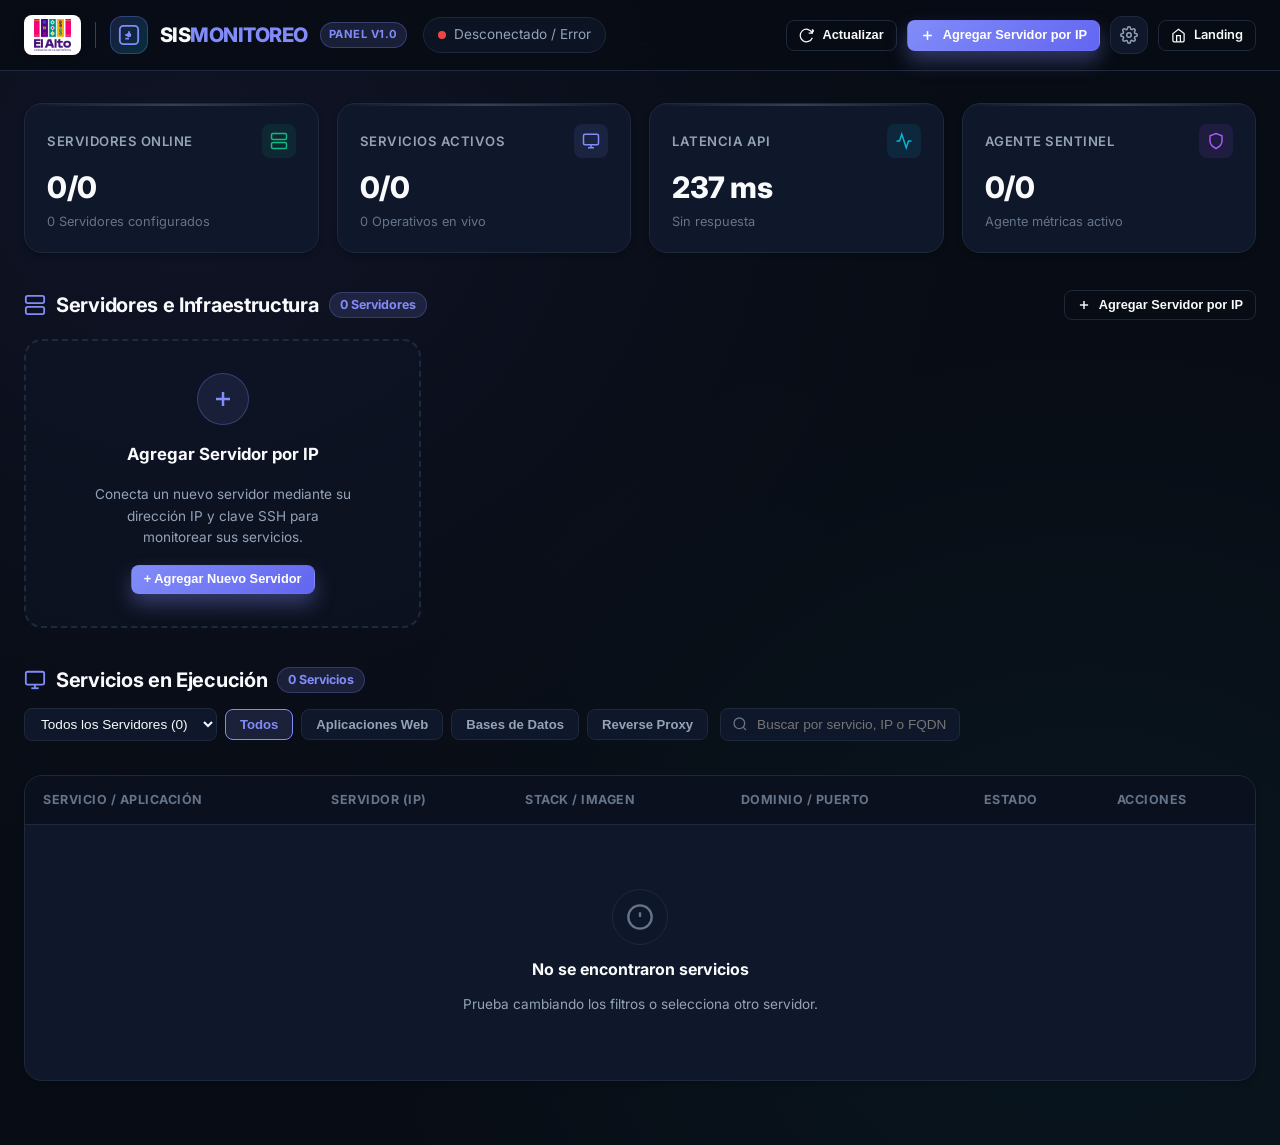
==== commit 24cd7029: "feat: agregar logo oficial del GAMEA en navbar, hero, dashboard y footer" ====
--- a/dashboard.html
+++ b/dashboard.html
@@ -16,18 +16,24 @@
   <!-- Header / Navigation -->
   <header class="dash-header">
     <div class="dash-nav-container">
-      <div style="display:flex; align-items:center; gap:20px;">
-        <a href="index.html" class="dash-brand" title="Volver a la página principal">
-          <div class="dash-brand-icon">
-            <svg width="22" height="22" viewBox="0 0 24 24" fill="none" stroke="currentColor" stroke-width="2">
-              <rect x="2" y="2" width="20" height="20" rx="4"/>
-              <path d="M12 8v4M8 12h4M12 16H8"/>
-              <circle cx="12" cy="12" r="1.5" fill="currentColor"/>
-            </svg>
-          </div>
-          <span class="dash-brand-text">SIS<span style="color:var(--primary)">MONITOREO</span></span>
-          <span class="dash-brand-badge">Panel v1.0</span>
-        </a>
+      <div style="display:flex; align-items:center; gap:16px;">
+        <div class="brand-group">
+          <a href="https://elalto.gob.bo/" target="_blank" rel="noopener" class="gamea-logo-container" title="Gobierno Autónomo Municipal de El Alto">
+            <img src="img/logo-gamea.png" alt="GAMEA - El Alto" class="gamea-logo-img">
+          </a>
+          <div class="brand-divider"></div>
+          <a href="index.html" class="dash-brand" title="Volver a la página principal">
+            <div class="dash-brand-icon">
+              <svg width="22" height="22" viewBox="0 0 24 24" fill="none" stroke="currentColor" stroke-width="2">
+                <rect x="2" y="2" width="20" height="20" rx="4"/>
+                <path d="M12 8v4M8 12h4M12 16H8"/>
+                <circle cx="12" cy="12" r="1.5" fill="currentColor"/>
+              </svg>
+            </div>
+            <span class="dash-brand-text">SIS<span style="color:var(--primary)">MONITOREO</span></span>
+            <span class="dash-brand-badge">Panel v1.0</span>
+          </a>
+        </div>
 
         <!-- API Status Pill -->
         <div class="api-status-pill" id="apiStatusPill">
--- a/css/style.css
+++ b/css/style.css
@@ -95,6 +95,43 @@
   align-items: center;
   justify-content: space-between;
   height: 72px;
+}
+
+.brand-group {
+  display: flex;
+  align-items: center;
+  gap: 14px;
+}
+
+.gamea-logo-container {
+  display: flex;
+  align-items: center;
+  justify-content: center;
+  background: #ffffff;
+  padding: 4px 10px;
+  border-radius: 8px;
+  box-shadow: 0 2px 10px rgba(0, 0, 0, 0.25);
+  height: 42px;
+  transition: transform var(--transition), box-shadow var(--transition);
+  text-decoration: none;
+}
+
+.gamea-logo-container:hover {
+  transform: translateY(-2px);
+  box-shadow: 0 6px 16px rgba(129, 140, 248, 0.35);
+}
+
+.gamea-logo-img {
+  height: 34px;
+  width: auto;
+  object-fit: contain;
+  display: block;
+}
+
+.brand-divider {
+  width: 1px;
+  height: 28px;
+  background: var(--border-hover);
 }
 
 .nav-logo {
--- a/css/dashboard.css
+++ b/css/dashboard.css
@@ -77,6 +77,43 @@
   align-items: center;
   justify-content: space-between;
   gap: 16px;
+}
+
+.brand-group {
+  display: flex;
+  align-items: center;
+  gap: 14px;
+}
+
+.gamea-logo-container {
+  display: flex;
+  align-items: center;
+  justify-content: center;
+  background: #ffffff;
+  padding: 4px 10px;
+  border-radius: 8px;
+  box-shadow: 0 2px 10px rgba(0, 0, 0, 0.25);
+  height: 40px;
+  transition: transform var(--transition), box-shadow var(--transition);
+  text-decoration: none;
+}
+
+.gamea-logo-container:hover {
+  transform: translateY(-2px);
+  box-shadow: 0 6px 16px rgba(129, 140, 248, 0.35);
+}
+
+.gamea-logo-img {
+  height: 32px;
+  width: auto;
+  object-fit: contain;
+  display: block;
+}
+
+.brand-divider {
+  width: 1px;
+  height: 26px;
+  background: var(--border-light);
 }
 
 .dash-brand {
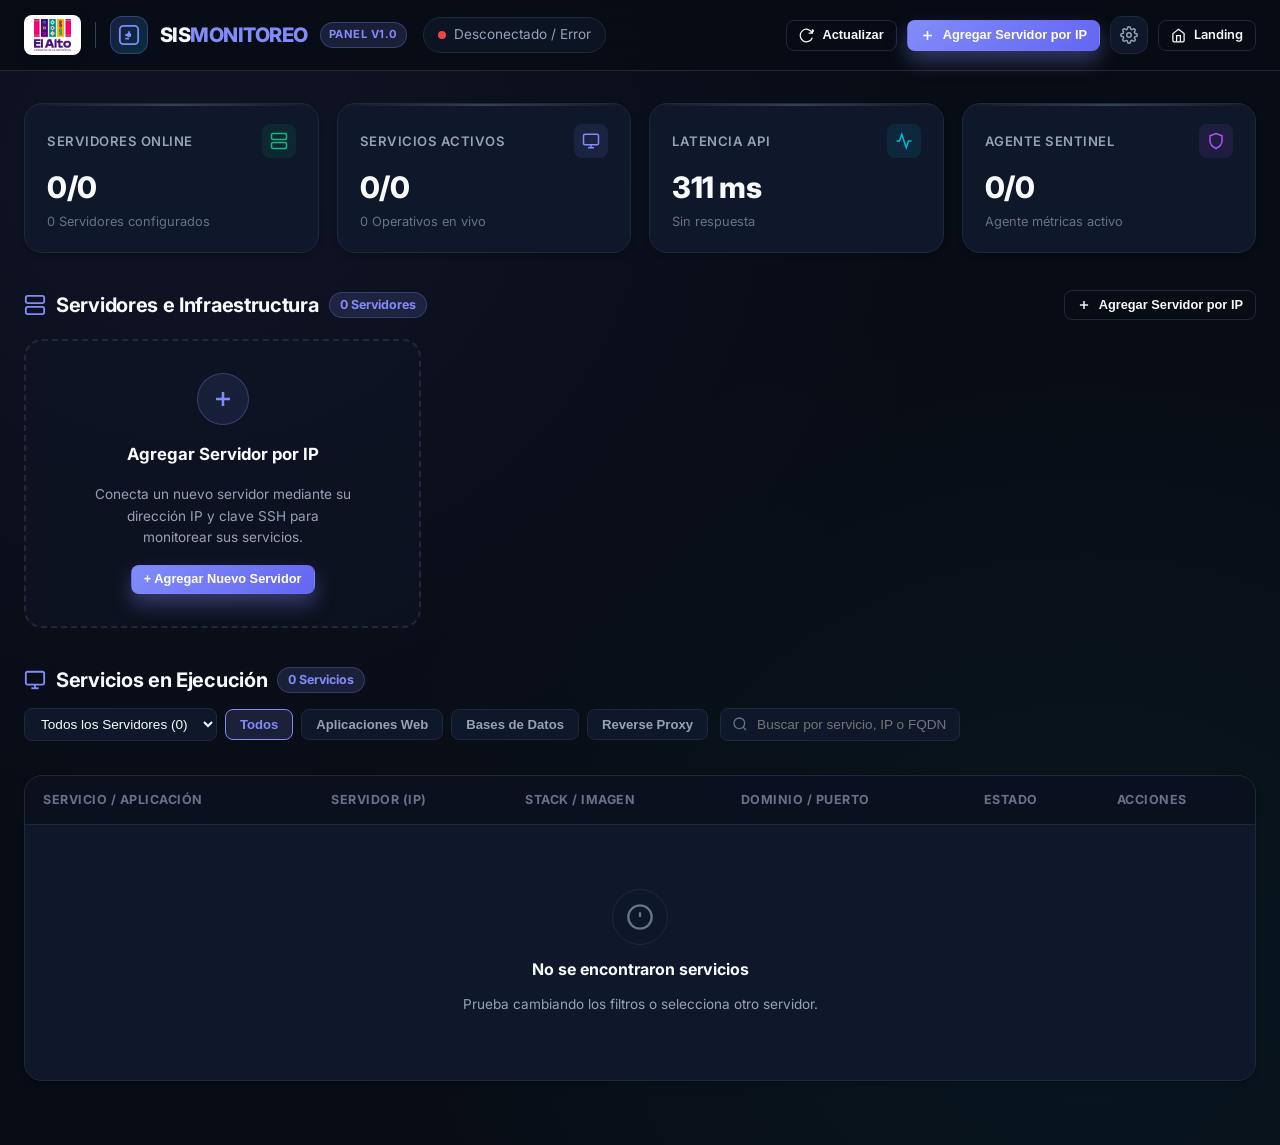
==== commit d2298975: "feat: sistema de reportes de logs por servidor — health score, categorias, insights automaticos y ex" ====
--- a/dashboard.html
+++ b/dashboard.html
@@ -419,6 +419,181 @@
     </div>
   </div>
 
+  <!-- Modal: Reporte de Logs del Servidor -->
+  <div class="modal-overlay" id="logReportModal">
+    <div class="report-modal-card">
+
+      <!-- Report Header -->
+      <div class="report-header">
+        <div class="report-header-left">
+          <div class="report-server-avatar">
+            <svg width="24" height="24" viewBox="0 0 24 24" fill="none" stroke="currentColor" stroke-width="2">
+              <rect x="2" y="2" width="20" height="8" rx="2" ry="2"/>
+              <rect x="2" y="14" width="20" height="8" rx="2" ry="2"/>
+              <line x1="6" y1="6" x2="6.01" y2="6"/>
+              <line x1="6" y1="18" x2="6.01" y2="18"/>
+            </svg>
+          </div>
+          <div class="report-header-info">
+            <h3 id="reportServerName">Reporte de Logs</h3>
+            <div class="report-meta">
+              <span id="reportServerIp">--</span>
+              <span>•</span>
+              <span id="reportGeneratedAt">--</span>
+              <span>•</span>
+              <span id="reportTotalLines">0 líneas</span>
+            </div>
+          </div>
+        </div>
+        <div class="report-header-actions">
+          <button class="btn btn-outline btn-sm" id="btnRefreshLogs" title="Actualizar logs">
+            <svg width="14" height="14" viewBox="0 0 24 24" fill="none" stroke="currentColor" stroke-width="2">
+              <path d="M21.5 2v6h-6M21.34 15.57a10 10 0 1 1-.57-8.38l5.67-5.67"/>
+            </svg>
+            <span>Actualizar</span>
+          </button>
+          <button class="modal-close-btn" onclick="closeLogReportModal()">
+            <svg width="20" height="20" viewBox="0 0 24 24" fill="none" stroke="currentColor" stroke-width="2">
+              <line x1="18" y1="6" x2="6" y2="18"/>
+              <line x1="6" y1="6" x2="18" y2="18"/>
+            </svg>
+          </button>
+        </div>
+      </div>
+
+      <!-- Report Body -->
+      <div class="report-body">
+
+        <!-- Health Score -->
+        <div class="health-score-bar">
+          <div class="health-score-circle">
+            <svg width="72" height="72" viewBox="0 0 72 72">
+              <circle cx="36" cy="36" r="30" fill="none" stroke="rgba(255,255,255,0.06)" stroke-width="6"/>
+              <circle id="healthScoreRing" cx="36" cy="36" r="30" fill="none" stroke="#10b981" stroke-width="6"
+                stroke-dasharray="188.4" stroke-dashoffset="188.4" stroke-linecap="round"
+                style="transition: stroke-dashoffset 1s cubic-bezier(0.4,0,0.2,1), stroke 0.5s;"/>
+            </svg>
+            <div class="health-score-text">
+              <span class="health-score-num" id="healthScoreNum">--</span>
+              <span class="health-score-label">Score</span>
+            </div>
+          </div>
+          <div class="health-score-info">
+            <h4 id="healthScoreTitle">Calculando estado del servidor...</h4>
+            <p id="healthScoreDesc">Analizando los logs para determinar el nivel de salud del sistema.</p>
+            <div class="health-progress-track">
+              <div class="health-progress-fill" id="healthProgressBar" style="width:0%; background: #10b981;"></div>
+            </div>
+          </div>
+        </div>
+
+        <!-- Category Cards -->
+        <div class="log-cats-grid">
+          <div class="log-cat-card cat-error" onclick="filterLogsByCategory('error')" id="catCardError">
+            <div class="log-cat-count" id="catCountError">0</div>
+            <div class="log-cat-name">Errores</div>
+            <div class="log-cat-icon">
+              <svg width="32" height="32" viewBox="0 0 24 24" fill="none" stroke="currentColor" stroke-width="1.5">
+                <circle cx="12" cy="12" r="10"/><path d="M15 9l-6 6M9 9l6 6"/>
+              </svg>
+            </div>
+          </div>
+          <div class="log-cat-card cat-warning" onclick="filterLogsByCategory('warning')" id="catCardWarning">
+            <div class="log-cat-count" id="catCountWarning">0</div>
+            <div class="log-cat-name">Advertencias</div>
+            <div class="log-cat-icon">
+              <svg width="32" height="32" viewBox="0 0 24 24" fill="none" stroke="currentColor" stroke-width="1.5">
+                <path d="M10.29 3.86L1.82 18a2 2 0 0 0 1.71 3h16.94a2 2 0 0 0 1.71-3L13.71 3.86a2 2 0 0 0-3.42 0z"/><line x1="12" y1="9" x2="12" y2="13"/><line x1="12" y1="17" x2="12.01" y2="17"/>
+              </svg>
+            </div>
+          </div>
+          <div class="log-cat-card cat-info" onclick="filterLogsByCategory('info')" id="catCardInfo">
+            <div class="log-cat-count" id="catCountInfo">0</div>
+            <div class="log-cat-name">Info</div>
+            <div class="log-cat-icon">
+              <svg width="32" height="32" viewBox="0 0 24 24" fill="none" stroke="currentColor" stroke-width="1.5">
+                <circle cx="12" cy="12" r="10"/><line x1="12" y1="16" x2="12" y2="12"/><line x1="12" y1="8" x2="12.01" y2="8"/>
+              </svg>
+            </div>
+          </div>
+          <div class="log-cat-card cat-success" onclick="filterLogsByCategory('success')" id="catCardSuccess">
+            <div class="log-cat-count" id="catCountSuccess">0</div>
+            <div class="log-cat-name">Exitosos</div>
+            <div class="log-cat-icon">
+              <svg width="32" height="32" viewBox="0 0 24 24" fill="none" stroke="currentColor" stroke-width="1.5">
+                <path d="M20 6L9 17l-5-5"/>
+              </svg>
+            </div>
+          </div>
+        </div>
+
+        <!-- Insights de Interpretación -->
+        <div class="report-insights">
+          <h4>
+            <svg width="16" height="16" viewBox="0 0 24 24" fill="none" stroke="currentColor" stroke-width="2">
+              <path d="M12 22s8-4 8-10V5l-8-3-8 3v7c0 6 8 10 8 10z"/>
+            </svg>
+            Interpretación Automática
+          </h4>
+          <ul class="insight-list" id="insightList">
+            <li class="insight-item">
+              <span class="insight-dot blue"></span>
+              <span>Analizando logs del servidor...</span>
+            </li>
+          </ul>
+        </div>
+
+        <!-- Visor de Logs -->
+        <div class="log-viewer-section">
+          <div class="log-viewer-toolbar">
+            <h4>📋 Visor de Logs en Tiempo Real</h4>
+            <div style="display:flex; gap:8px; align-items:center;">
+              <div class="log-search-box">
+                <svg width="14" height="14" viewBox="0 0 24 24" fill="none" stroke="currentColor" stroke-width="2">
+                  <circle cx="11" cy="11" r="8"/><line x1="21" y1="21" x2="16.65" y2="16.65"/>
+                </svg>
+                <input type="text" id="logSearchInput" placeholder="Filtrar logs..." oninput="filterLogLines(this.value)">
+              </div>
+              <button class="btn btn-outline btn-sm" onclick="filterLogsByCategory('all')" id="btnShowAllLogs" style="white-space:nowrap;">
+                Todos
+              </button>
+            </div>
+          </div>
+          <div class="log-lines-container" id="logLinesContainer">
+            <div class="log-loading-state">
+              <div class="log-spinner"></div>
+              <span>Cargando logs del servidor...</span>
+            </div>
+          </div>
+        </div>
+
+      </div><!-- /report-body -->
+
+      <!-- Report Footer -->
+      <div class="report-footer">
+        <div class="report-footer-left" id="reportFooterInfo">Generado el --</div>
+        <div style="display:flex; gap:8px;">
+          <button class="btn-export" onclick="exportReportAsText()">
+            <svg width="14" height="14" viewBox="0 0 24 24" fill="none" stroke="currentColor" stroke-width="2">
+              <path d="M21 15v4a2 2 0 0 1-2 2H5a2 2 0 0 1-2-2v-4"/>
+              <polyline points="7 10 12 15 17 10"/>
+              <line x1="12" y1="15" x2="12" y2="3"/>
+            </svg>
+            Exportar Reporte (.txt)
+          </button>
+          <button class="btn-export" onclick="copyReportToClipboard()">
+            <svg width="14" height="14" viewBox="0 0 24 24" fill="none" stroke="currentColor" stroke-width="2">
+              <rect x="9" y="9" width="13" height="13" rx="2" ry="2"/>
+              <path d="M5 15H4a2 2 0 0 1-2-2V4a2 2 0 0 1 2-2h9a2 2 0 0 1 2 2v1"/>
+            </svg>
+            Copiar
+          </button>
+        </div>
+      </div>
+
+    </div>
+  </div>
+
   <!-- Toast Container -->
   <div class="toast-container" id="toastContainer"></div>
 
--- a/css/dashboard.css
+++ b/css/dashboard.css
@@ -1073,3 +1073,474 @@
     padding: 20px 16px 48px;
   }
 }
+
+/* ========================================================
+   LOG REPORT MODAL — Premium Styles
+   ======================================================== */
+
+.report-modal-card {
+  background: var(--bg-card);
+  border: 1px solid var(--border-light);
+  border-radius: var(--radius-lg);
+  width: min(92vw, 920px);
+  max-height: 90vh;
+  display: flex;
+  flex-direction: column;
+  box-shadow: var(--shadow-lg), 0 0 60px rgba(129, 140, 248, 0.12);
+  animation: modalSlideUp 0.3s cubic-bezier(0.4, 0, 0.2, 1);
+  overflow: hidden;
+}
+
+.report-header {
+  background: linear-gradient(135deg, rgba(129,140,248,0.15) 0%, rgba(6,182,212,0.08) 100%);
+  border-bottom: 1px solid var(--border);
+  padding: 20px 24px 16px;
+  display: flex;
+  align-items: flex-start;
+  justify-content: space-between;
+  gap: 12px;
+  flex-shrink: 0;
+}
+
+.report-header-left {
+  display: flex;
+  align-items: center;
+  gap: 14px;
+}
+
+.report-server-avatar {
+  width: 48px;
+  height: 48px;
+  background: linear-gradient(135deg, rgba(129,140,248,0.25), rgba(6,182,212,0.15));
+  border: 1px solid rgba(129,140,248,0.3);
+  border-radius: var(--radius-md);
+  display: flex;
+  align-items: center;
+  justify-content: center;
+  color: var(--primary);
+  flex-shrink: 0;
+}
+
+.report-header-info h3 {
+  font-size: 1.1rem;
+  font-weight: 700;
+  color: var(--text);
+  margin: 0 0 4px;
+}
+
+.report-header-info .report-meta {
+  font-size: 0.8rem;
+  color: var(--text-muted);
+  font-family: 'JetBrains Mono', monospace;
+  display: flex;
+  align-items: center;
+  gap: 8px;
+  flex-wrap: wrap;
+}
+
+.report-header-actions {
+  display: flex;
+  align-items: center;
+  gap: 8px;
+  flex-shrink: 0;
+}
+
+.report-body {
+  overflow-y: auto;
+  flex: 1;
+  padding: 20px 24px;
+  display: flex;
+  flex-direction: column;
+  gap: 20px;
+}
+
+/* Health Score Bar */
+.health-score-bar {
+  background: rgba(255,255,255,0.03);
+  border: 1px solid var(--border);
+  border-radius: var(--radius-md);
+  padding: 16px 20px;
+  display: flex;
+  align-items: center;
+  gap: 20px;
+}
+
+.health-score-circle {
+  position: relative;
+  width: 72px;
+  height: 72px;
+  flex-shrink: 0;
+}
+
+.health-score-circle svg {
+  transform: rotate(-90deg);
+}
+
+.health-score-text {
+  position: absolute;
+  inset: 0;
+  display: flex;
+  flex-direction: column;
+  align-items: center;
+  justify-content: center;
+}
+
+.health-score-num {
+  font-size: 1.3rem;
+  font-weight: 800;
+  line-height: 1;
+}
+
+.health-score-label {
+  font-size: 0.6rem;
+  color: var(--text-muted);
+  text-transform: uppercase;
+  letter-spacing: 0.05em;
+}
+
+.health-score-info {
+  flex: 1;
+}
+
+.health-score-info h4 {
+  font-size: 0.95rem;
+  font-weight: 700;
+  margin: 0 0 4px;
+}
+
+.health-score-info p {
+  font-size: 0.82rem;
+  color: var(--text-muted);
+  margin: 0 0 10px;
+  line-height: 1.5;
+}
+
+.health-progress-track {
+  background: rgba(255,255,255,0.06);
+  border-radius: 100px;
+  height: 6px;
+  overflow: hidden;
+}
+
+.health-progress-fill {
+  height: 100%;
+  border-radius: 100px;
+  transition: width 0.8s cubic-bezier(0.4, 0, 0.2, 1);
+}
+
+/* Category Stats Row */
+.log-cats-grid {
+  display: grid;
+  grid-template-columns: repeat(4, 1fr);
+  gap: 10px;
+}
+
+.log-cat-card {
+  background: rgba(255,255,255,0.03);
+  border: 1px solid var(--border);
+  border-radius: var(--radius-sm);
+  padding: 12px 14px;
+  cursor: pointer;
+  transition: all var(--transition);
+  position: relative;
+  overflow: hidden;
+}
+
+.log-cat-card::before {
+  content: '';
+  position: absolute;
+  top: 0; left: 0; right: 0;
+  height: 2px;
+  border-radius: 2px 2px 0 0;
+}
+
+.log-cat-card.cat-error::before { background: var(--offline); }
+.log-cat-card.cat-warning::before { background: var(--warning); }
+.log-cat-card.cat-info::before { background: var(--primary); }
+.log-cat-card.cat-success::before { background: var(--online); }
+
+.log-cat-card:hover, .log-cat-card.active-cat {
+  border-color: var(--border-light);
+  background: rgba(255,255,255,0.06);
+  transform: translateY(-1px);
+}
+
+.log-cat-card.cat-error:hover, .log-cat-card.cat-error.active-cat { border-color: rgba(239,68,68,0.4); box-shadow: 0 0 12px rgba(239,68,68,0.1); }
+.log-cat-card.cat-warning:hover, .log-cat-card.cat-warning.active-cat { border-color: rgba(245,158,11,0.4); box-shadow: 0 0 12px rgba(245,158,11,0.1); }
+.log-cat-card.cat-info:hover, .log-cat-card.cat-info.active-cat { border-color: rgba(129,140,248,0.4); box-shadow: 0 0 12px rgba(129,140,248,0.1); }
+.log-cat-card.cat-success:hover, .log-cat-card.cat-success.active-cat { border-color: rgba(16,185,129,0.4); box-shadow: 0 0 12px rgba(16,185,129,0.1); }
+
+.log-cat-count {
+  font-size: 1.8rem;
+  font-weight: 800;
+  line-height: 1;
+  margin-bottom: 4px;
+}
+
+.cat-error .log-cat-count { color: var(--offline); }
+.cat-warning .log-cat-count { color: var(--warning); }
+.cat-info .log-cat-count { color: var(--primary); }
+.cat-success .log-cat-count { color: var(--online); }
+
+.log-cat-name {
+  font-size: 0.78rem;
+  font-weight: 600;
+  color: var(--text-muted);
+  text-transform: uppercase;
+  letter-spacing: 0.06em;
+}
+
+.log-cat-icon {
+  position: absolute;
+  bottom: 8px;
+  right: 10px;
+  opacity: 0.15;
+}
+
+/* Log Viewer */
+.log-viewer-section {
+  flex: 1;
+}
+
+.log-viewer-toolbar {
+  display: flex;
+  align-items: center;
+  justify-content: space-between;
+  margin-bottom: 10px;
+  gap: 10px;
+  flex-wrap: wrap;
+}
+
+.log-viewer-toolbar h4 {
+  font-size: 0.9rem;
+  font-weight: 700;
+  color: var(--text);
+  margin: 0;
+}
+
+.log-search-box {
+  display: flex;
+  align-items: center;
+  gap: 8px;
+  background: rgba(255,255,255,0.04);
+  border: 1px solid var(--border);
+  border-radius: var(--radius-sm);
+  padding: 6px 12px;
+  flex: 1;
+  max-width: 280px;
+}
+
+.log-search-box input {
+  background: none;
+  border: none;
+  outline: none;
+  color: var(--text);
+  font-size: 0.82rem;
+  width: 100%;
+}
+
+.log-lines-container {
+  background: #050810;
+  border: 1px solid var(--border);
+  border-radius: var(--radius-sm);
+  max-height: 320px;
+  overflow-y: auto;
+  font-family: 'JetBrains Mono', monospace;
+  font-size: 0.78rem;
+  line-height: 1.7;
+  scrollbar-width: thin;
+  scrollbar-color: var(--border-light) transparent;
+}
+
+.log-lines-container::-webkit-scrollbar { width: 5px; }
+.log-lines-container::-webkit-scrollbar-track { background: transparent; }
+.log-lines-container::-webkit-scrollbar-thumb { background: var(--border-light); border-radius: 4px; }
+
+.log-line {
+  display: flex;
+  gap: 10px;
+  padding: 4px 14px;
+  border-bottom: 1px solid rgba(255,255,255,0.025);
+  transition: background var(--transition);
+}
+
+.log-line:hover { background: rgba(255,255,255,0.03); }
+
+.log-line-num {
+  color: var(--text-dim);
+  user-select: none;
+  min-width: 36px;
+  text-align: right;
+  flex-shrink: 0;
+  padding-top: 1px;
+}
+
+.log-line-badge {
+  display: inline-flex;
+  align-items: center;
+  padding: 1px 6px;
+  border-radius: 3px;
+  font-size: 0.68rem;
+  font-weight: 700;
+  letter-spacing: 0.04em;
+  text-transform: uppercase;
+  flex-shrink: 0;
+  align-self: flex-start;
+  margin-top: 2px;
+}
+
+.log-line.lvl-error .log-line-badge { background: rgba(239,68,68,0.2); color: #f87171; }
+.log-line.lvl-warning .log-line-badge { background: rgba(245,158,11,0.2); color: #fbbf24; }
+.log-line.lvl-info .log-line-badge { background: rgba(129,140,248,0.2); color: #a5b4fc; }
+.log-line.lvl-success .log-line-badge { background: rgba(16,185,129,0.2); color: #34d399; }
+.log-line.lvl-debug .log-line-badge { background: rgba(100,116,139,0.2); color: #94a3b8; }
+
+.log-line-text {
+  flex: 1;
+  word-break: break-all;
+}
+
+.log-line.lvl-error .log-line-text { color: #fca5a5; }
+.log-line.lvl-warning .log-line-text { color: #fde68a; }
+.log-line.lvl-info .log-line-text { color: #c7d2fe; }
+.log-line.lvl-success .log-line-text { color: #a7f3d0; }
+.log-line.lvl-debug .log-line-text { color: var(--text-muted); }
+
+.log-line-time {
+  color: var(--text-dim);
+  flex-shrink: 0;
+  font-size: 0.72rem;
+  padding-top: 2px;
+}
+
+/* Log loading / empty */
+.log-loading-state,
+.log-empty-state {
+  display: flex;
+  flex-direction: column;
+  align-items: center;
+  justify-content: center;
+  padding: 40px 24px;
+  gap: 12px;
+  color: var(--text-muted);
+  font-size: 0.88rem;
+}
+
+.log-spinner {
+  width: 32px;
+  height: 32px;
+  border: 2px solid var(--border);
+  border-top-color: var(--primary);
+  border-radius: 50%;
+  animation: spin 0.8s linear infinite;
+}
+
+@keyframes spin {
+  to { transform: rotate(360deg); }
+}
+
+/* Summary Insights section */
+.report-insights {
+  background: rgba(129,140,248,0.06);
+  border: 1px solid rgba(129,140,248,0.15);
+  border-radius: var(--radius-sm);
+  padding: 14px 18px;
+}
+
+.report-insights h4 {
+  font-size: 0.85rem;
+  font-weight: 700;
+  color: var(--primary);
+  margin: 0 0 10px;
+  display: flex;
+  align-items: center;
+  gap: 6px;
+}
+
+.insight-list {
+  list-style: none;
+  margin: 0;
+  padding: 0;
+  display: flex;
+  flex-direction: column;
+  gap: 6px;
+}
+
+.insight-item {
+  display: flex;
+  align-items: flex-start;
+  gap: 8px;
+  font-size: 0.82rem;
+  color: var(--text-muted);
+  line-height: 1.5;
+}
+
+.insight-dot {
+  width: 6px;
+  height: 6px;
+  border-radius: 50%;
+  margin-top: 5px;
+  flex-shrink: 0;
+}
+
+.insight-dot.red { background: var(--offline); }
+.insight-dot.yellow { background: var(--warning); }
+.insight-dot.green { background: var(--online); }
+.insight-dot.blue { background: var(--primary); }
+
+/* Report modal footer */
+.report-footer {
+  border-top: 1px solid var(--border);
+  padding: 14px 24px;
+  display: flex;
+  align-items: center;
+  justify-content: space-between;
+  gap: 10px;
+  flex-shrink: 0;
+  background: rgba(0,0,0,0.2);
+}
+
+.report-footer-left {
+  font-size: 0.78rem;
+  color: var(--text-dim);
+}
+
+.btn-export {
+  display: inline-flex;
+  align-items: center;
+  gap: 6px;
+  padding: 7px 14px;
+  border-radius: var(--radius-sm);
+  font-size: 0.82rem;
+  font-weight: 600;
+  cursor: pointer;
+  border: 1px solid var(--border-light);
+  background: rgba(255,255,255,0.05);
+  color: var(--text);
+  transition: all var(--transition);
+}
+
+.btn-export:hover {
+  background: rgba(255,255,255,0.09);
+  border-color: var(--primary);
+  color: var(--primary);
+}
+
+/* Responsive log modal */
+@media (max-width: 640px) {
+  .log-cats-grid {
+    grid-template-columns: repeat(2, 1fr);
+  }
+  .report-header {
+    flex-direction: column;
+    gap: 10px;
+  }
+  .report-header-actions {
+    width: 100%;
+    justify-content: flex-end;
+  }
+  .health-score-bar {
+    flex-direction: column;
+    text-align: center;
+  }
+}
